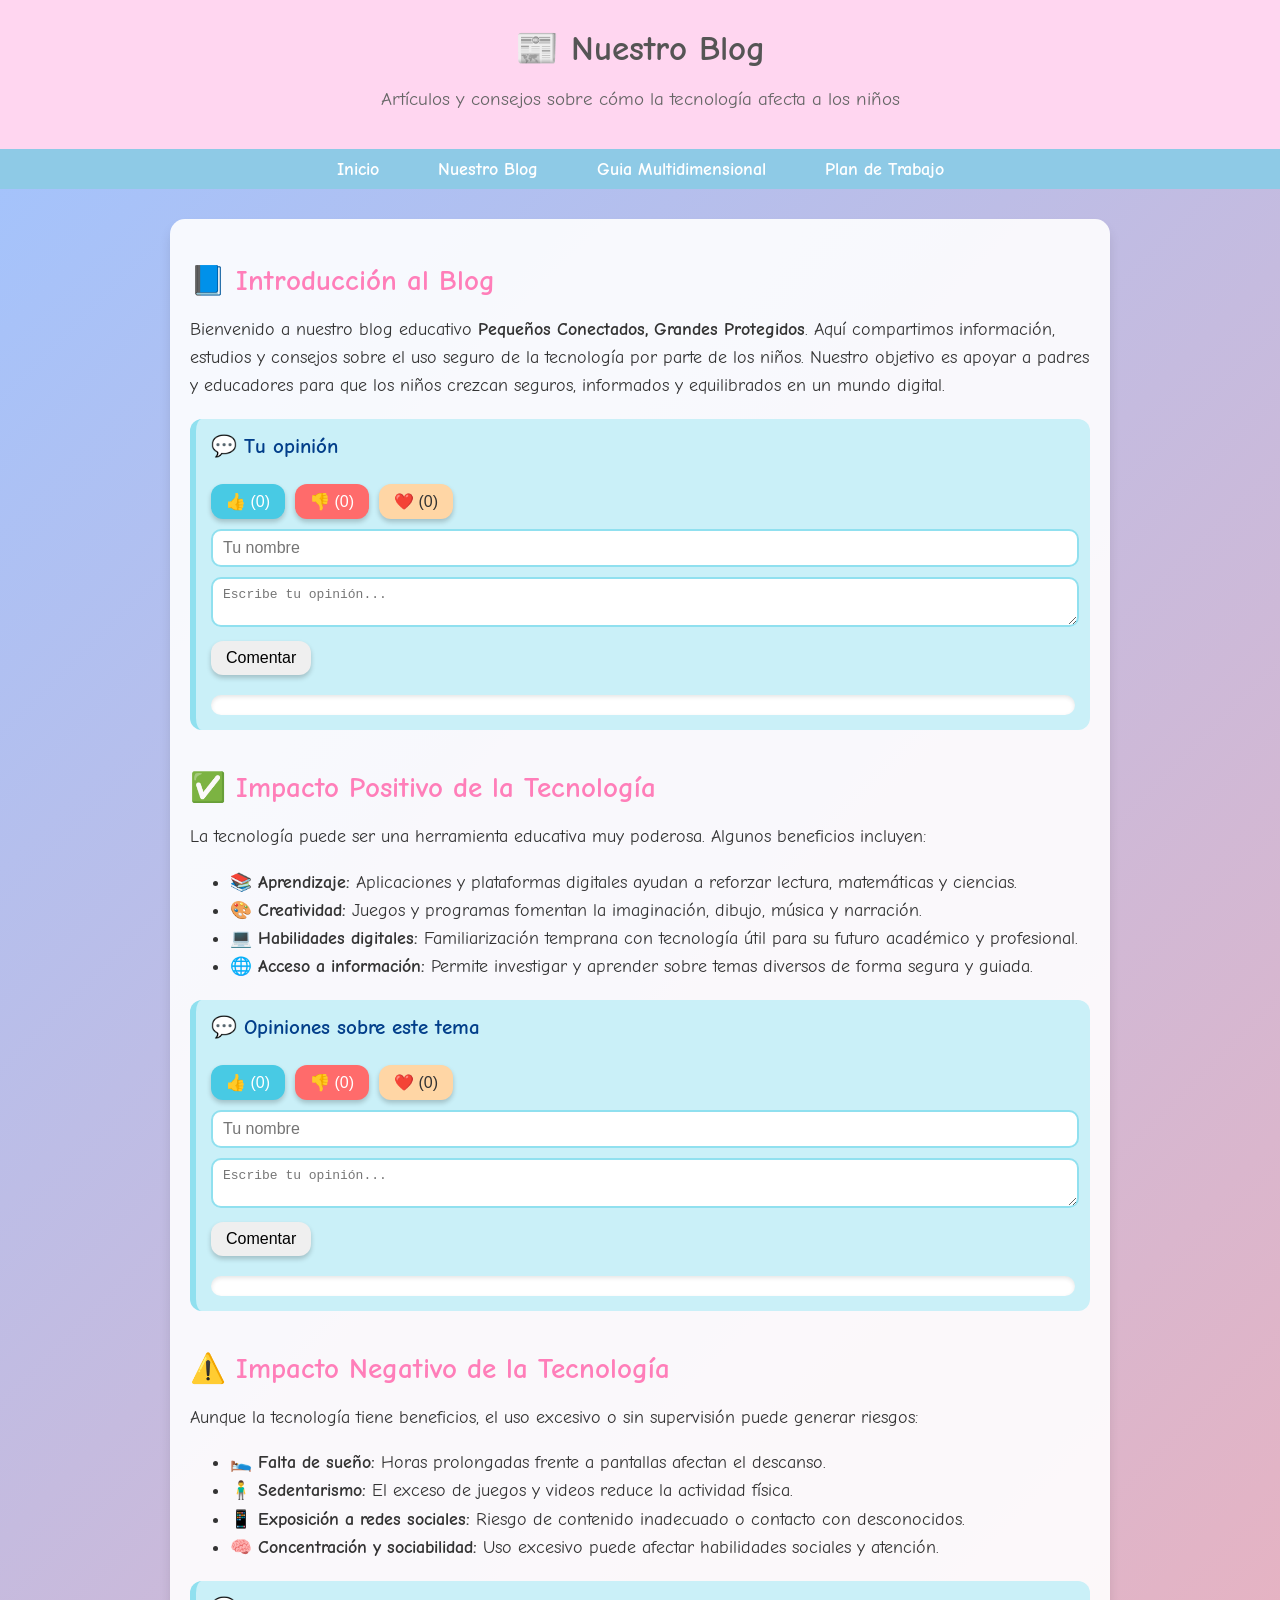
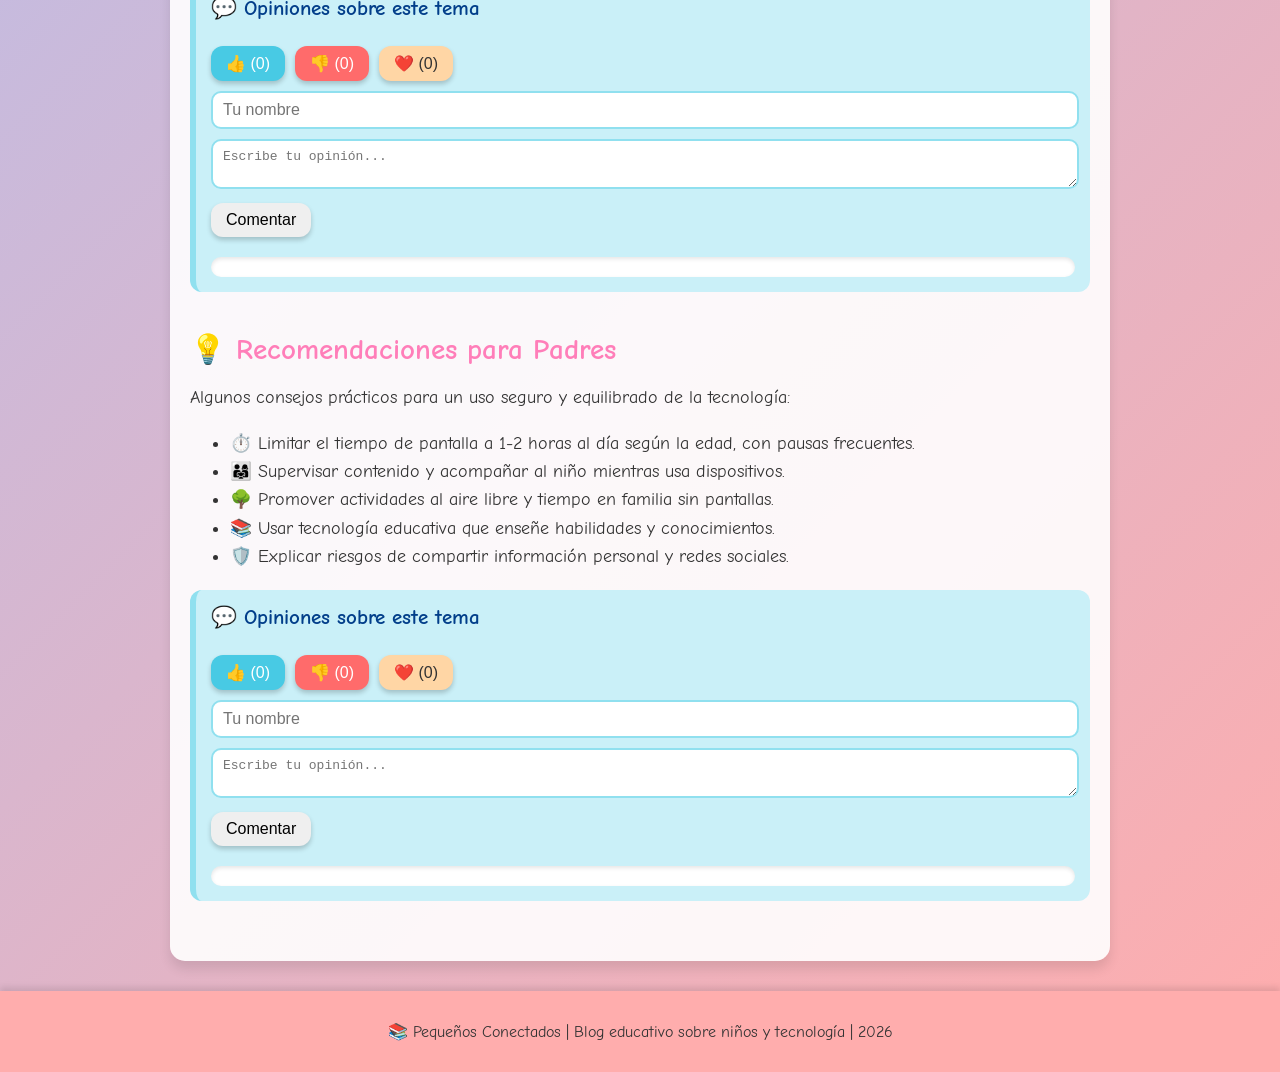
==== nuestro-blog.html @ 607bef55 "Primer commit: proyecto Pequeños Conectados" ====
<!DOCTYPE html>
<html lang="es">
<head>
    <meta charset="UTF-8">
    <meta name="viewport" content="width=device-width, initial-scale=1.0">
    <title>Nuestro Blog - Pequeños Conectados</title>
    <link rel="stylesheet" href="estilos.css">
</head>
<body>

<header>
    <h1>📰 Nuestro Blog</h1>
    <p>Artículos y consejos sobre cómo la tecnología afecta a los niños</p>
</header>

<nav>
    <ul>
        <li><a href="index.html">Inicio</a></li>
        <li><a href="nuestro-blog.html">Nuestro Blog</a></li>
        <li><a href="guia-manual.html">Guia Multidimensional</a></li>
        <li><a href="plan-trabajo.html">Plan de Trabajo</a></li>
    </ul>
</nav>

<main>

    <!-- Introducción -->
    <section id="introduccion">
        <h2>📘 Introducción al Blog</h2>
        <p>
            Bienvenido a nuestro blog educativo <strong>Pequeños Conectados, Grandes Protegidos</strong>. 
            Aquí compartimos información, estudios y consejos sobre el uso seguro de la tecnología por parte de los niños. 
            Nuestro objetivo es apoyar a padres y educadores para que los niños crezcan seguros, informados y equilibrados en un mundo digital.
        </p>

        <div class="interacciones">
            <h3>💬 Tu opinión</h3>
            <button onclick="like('0')">👍 (<span id="likes0">0</span>)</button>
            <button onclick="dislike('0')">👎 (<span id="dislikes0">0</span>)</button>
            <button onclick="meEncanta('0')">❤️ (<span id="encanta0">0</span>)</button>
            <input type="text" id="nombre0" placeholder="Tu nombre">
            <textarea id="comentario0" placeholder="Escribe tu opinión..."></textarea>
            <button onclick="agregarComentario('0')">Comentar</button>
            <div id="listaComentarios0"></div>
        </div>
    </section>

    <!-- Impacto Positivo -->
    <section id="positivo">
        <h2>✅ Impacto Positivo de la Tecnología</h2>
        <p>
            La tecnología puede ser una herramienta educativa muy poderosa. Algunos beneficios incluyen:
        </p>
        <ul>
            <li>📚 <strong>Aprendizaje:</strong> Aplicaciones y plataformas digitales ayudan a reforzar lectura, matemáticas y ciencias.</li>
            <li>🎨 <strong>Creatividad:</strong> Juegos y programas fomentan la imaginación, dibujo, música y narración.</li>
            <li>💻 <strong>Habilidades digitales:</strong> Familiarización temprana con tecnología útil para su futuro académico y profesional.</li>
            <li>🌐 <strong>Acceso a información:</strong> Permite investigar y aprender sobre temas diversos de forma segura y guiada.</li>
        </ul>

        <div class="interacciones">
            <h3>💬 Opiniones sobre este tema</h3>
            <button onclick="like('1')">👍 (<span id="likes1">0</span>)</button>
            <button onclick="dislike('1')">👎 (<span id="dislikes1">0</span>)</button>
            <button onclick="meEncanta('1')">❤️ (<span id="encanta1">0</span>)</button>
            <input type="text" id="nombre1" placeholder="Tu nombre">
            <textarea id="comentario1" placeholder="Escribe tu opinión..."></textarea>
            <button onclick="agregarComentario('1')">Comentar</button>
            <div id="listaComentarios1"></div>
        </div>
    </section>

    <!-- Impacto Negativo -->
    <section id="negativo">
        <h2>⚠️ Impacto Negativo de la Tecnología</h2>
        <p>
            Aunque la tecnología tiene beneficios, el uso excesivo o sin supervisión puede generar riesgos:
        </p>
        <ul>
            <li>🛌 <strong>Falta de sueño:</strong> Horas prolongadas frente a pantallas afectan el descanso.</li>
            <li>🧍‍♂️ <strong>Sedentarismo:</strong> El exceso de juegos y videos reduce la actividad física.</li>
            <li>📱 <strong>Exposición a redes sociales:</strong> Riesgo de contenido inadecuado o contacto con desconocidos.</li>
            <li>🧠 <strong>Concentración y sociabilidad:</strong> Uso excesivo puede afectar habilidades sociales y atención.</li>
        </ul>

        <div class="interacciones">
            <h3>💬 Opiniones sobre este tema</h3>
            <button onclick="like('2')">👍 (<span id="likes2">0</span>)</button>
            <button onclick="dislike('2')">👎 (<span id="dislikes2">0</span>)</button>
            <button onclick="meEncanta('2')">❤️ (<span id="encanta2">0</span>)</button>
            <input type="text" id="nombre2" placeholder="Tu nombre">
            <textarea id="comentario2" placeholder="Escribe tu opinión..."></textarea>
            <button onclick="agregarComentario('2')">Comentar</button>
            <div id="listaComentarios2"></div>
        </div>
    </section>

    <!-- Recomendaciones -->
    <section id="recomendaciones">
        <h2>💡 Recomendaciones para Padres</h2>
        <p>Algunos consejos prácticos para un uso seguro y equilibrado de la tecnología:</p>
        <ul>
            <li>⏱️ Limitar el tiempo de pantalla a 1-2 horas al día según la edad, con pausas frecuentes.</li>
            <li>👨‍👩‍👧 Supervisar contenido y acompañar al niño mientras usa dispositivos.</li>
            <li>🌳 Promover actividades al aire libre y tiempo en familia sin pantallas.</li>
            <li>📚 Usar tecnología educativa que enseñe habilidades y conocimientos.</li>
            <li>🛡️ Explicar riesgos de compartir información personal y redes sociales.</li>
        </ul>

        <div class="interacciones">
            <h3>💬 Opiniones sobre este tema</h3>
            <button onclick="like('3')">👍 (<span id="likes3">0</span>)</button>
            <button onclick="dislike('3')">👎 (<span id="dislikes3">0</span>)</button>
            <button onclick="meEncanta('3')">❤️ (<span id="encanta3">0</span>)</button>
            <input type="text" id="nombre3" placeholder="Tu nombre">
            <textarea id="comentario3" placeholder="Escribe tu opinión..."></textarea>
            <button onclick="agregarComentario('3')">Comentar</button>
            <div id="listaComentarios3"></div>
        </div>
    </section>

</main>

<footer>
    <p>📚 Pequeños Conectados | Blog educativo sobre niños y tecnología | 2026</p>
</footer>

<script src="script.js"></script>
</body>
</html>
---- estilos.css ----
/* ----------------------------- */
/* TIPOGRAFÍA Y FONDO GENERAL */
/* ----------------------------- */
@import url('https://fonts.googleapis.com/css2?family=Comic+Neue:wght@400;700&display=swap');

body {
    font-family: 'Comic Neue', cursive;
    margin: 0;
    padding: 0;
    background: linear-gradient(135deg, #a0c4ff, #ffadad); /* azul y rosa pastel */
    color: #333;
}

/* ----------------------------- */
/* HEADER */
/* ----------------------------- */
header {
    background-color: #ffd6f0; /* rosa pastel */
    padding: 20px;
    text-align: center;
    box-shadow: 0 4px 6px rgba(0,0,0,0.1);
}

header h1 {
    font-size: 2.2em;
    margin: 0.2em 0;
    color: #555;
}

header p {
    font-size: 1.2em;
    color: #666;
}

/* ----------------------------- */
/* NAVEGACIÓN */
/* ----------------------------- */
nav {
    background-color: #8ecae6; /* azul claro */
    padding: 10px 0;
    text-align: center;
}

nav ul {
    list-style: none;
    margin: 0;
    padding: 0;
}

nav ul li {
    display: inline-block;
    margin: 0 15px;
}

nav ul li a {
    text-decoration: none;
    color: white;
    font-weight: bold;
    font-size: 1.1em;
    padding: 5px 12px;
    border-radius: 8px;
    transition: all 0.3s ease;
}

nav ul li a:hover {
    background-color: #ff7eb9; /* rosa vibrante al pasar */
    transform: scale(1.1);
}

/* ----------------------------- */
/* MAIN / SECCIONES */
/* ----------------------------- */
main {
    max-width: 900px;
    margin: 30px auto;
    padding: 20px;
    background-color: rgba(255,255,255,0.9);
    border-radius: 15px;
    box-shadow: 0 8px 12px rgba(0,0,0,0.1);
}

section {
    margin-bottom: 40px;
}

section h2 {
    font-size: 1.8em;
    margin-bottom: 15px;
    color: #ff7eb9; /* rosa */
}

section p, section ul, section ol {
    font-size: 1.1em;
    line-height: 1.6em;
}

/* ----------------------------- */
/* CARRUSEL DE IMÁGENES */
/* ----------------------------- */
.carrusel-imagenes {
    width: 100%;           /* Ocupa todo el ancho del contenedor principal */
    overflow: hidden;      /* Oculta las imágenes que sobresalen */
    border-radius: 15px;
    margin-bottom: 30px;
    box-shadow: 0 4px 8px rgba(0,0,0,0.1);
}

.carrusel-track {
    display: flex;         /* Permite que las imágenes estén en línea */
    transition: transform 0.5s ease-in-out;
}

.carrusel-track img {
    width: 100%;           /* Cada imagen ocupa todo el ancho del contenedor */
    max-height: 400px;     /* Altura máxima uniforme */
    object-fit: cover;     /* Ajusta la imagen recortando si es necesario, mantiene proporción */
    flex-shrink: 0;        /* Evita que las imágenes se reduzcan */
    border-radius: 15px;
    margin-right: 10px;    /* Espacio entre imágenes */
}

/* Para pantallas pequeñas */
@media (max-width: 768px) {
    .carrusel-track img {
        max-height: 250px;
        margin-right: 5px;
    }
}

/* ----------------------------- */
/* BLOQUE DE INTERACCIONES */
/* ----------------------------- */
.interacciones {
    margin-top: 20px;
    padding: 15px;
    background-color: #caf0f8; /* azul claro pastel */
    border-left: 6px solid #90e0ef;
    border-radius: 12px;
}

.interacciones h3 {
    margin-top: 0;
    font-size: 1.3em;
    color: #023e8a; /* azul oscuro */
}

/* BOTONES */
.interacciones button {
    cursor: pointer;
    margin: 5px 5px 5px 0;
    padding: 8px 15px;
    font-size: 1em;
    border: none;
    border-radius: 12px;
    transition: all 0.2s ease;
    box-shadow: 0 3px 5px rgba(0,0,0,0.2);
}

/* Diferentes colores */
.interacciones button:nth-of-type(1) { background-color: #48cae4; color: white; } /* Me gusta azul */
.interacciones button:nth-of-type(2) { background-color: #ff6b6b; color: white; } /* No me gusta rosa */
.interacciones button:nth-of-type(3) { background-color: #ffd6a5; color: #333; } /* Me encanta amarillo pastel */

/* Hover y click */
.interacciones button:hover {
    transform: translateY(-3px) scale(1.05);
    box-shadow: 0 6px 10px rgba(0,0,0,0.25);
}

.interacciones button:active {
    transform: translateY(1px) scale(0.98);
    box-shadow: 0 3px 6px rgba(0,0,0,0.2);
}

/* INPUTS Y TEXTAREA */
.interacciones input, .interacciones textarea {
    width: calc(100% - 20px);
    padding: 8px 10px;
    margin: 5px 0;
    border: 2px solid #90e0ef;
    border-radius: 10px;
    font-size: 1em;
    transition: all 0.2s ease;
}

.interacciones input:focus, .interacciones textarea:focus {
    border-color: #48cae4;
    outline: none;
    box-shadow: 0 0 8px rgba(72,202,228,0.5);
}

/* LISTA DE COMENTARIOS */
#listaComentarios0, #listaComentarios1, #listaComentarios2,
#listaComentarios3, #listaComentarios4, #listaComentarios5 {
    margin-top: 15px;
    padding: 10px;
    background-color: #fff;
    border-radius: 10px;
    max-height: 200px;
    overflow-y: auto;
    box-shadow: inset 0 2px 4px rgba(0,0,0,0.1);
}

#listaComentarios0 p, #listaComentarios1 p, #listaComentarios2 p,
#listaComentarios3 p, #listaComentarios4 p, #listaComentarios5 p {
    background-color: #bde0fe;
    padding: 6px 10px;
    border-radius: 8px;
    margin: 5px 0;
}

/* ----------------------------- */
/* FOOTER */
/* ----------------------------- */
footer {
    text-align: center;
    padding: 15px;
    background-color: #ffadad; /* rosa pastel */
    font-size: 1em;
    color: #333;
    box-shadow: 0 -4px 6px rgba(0,0,0,0.1);
}
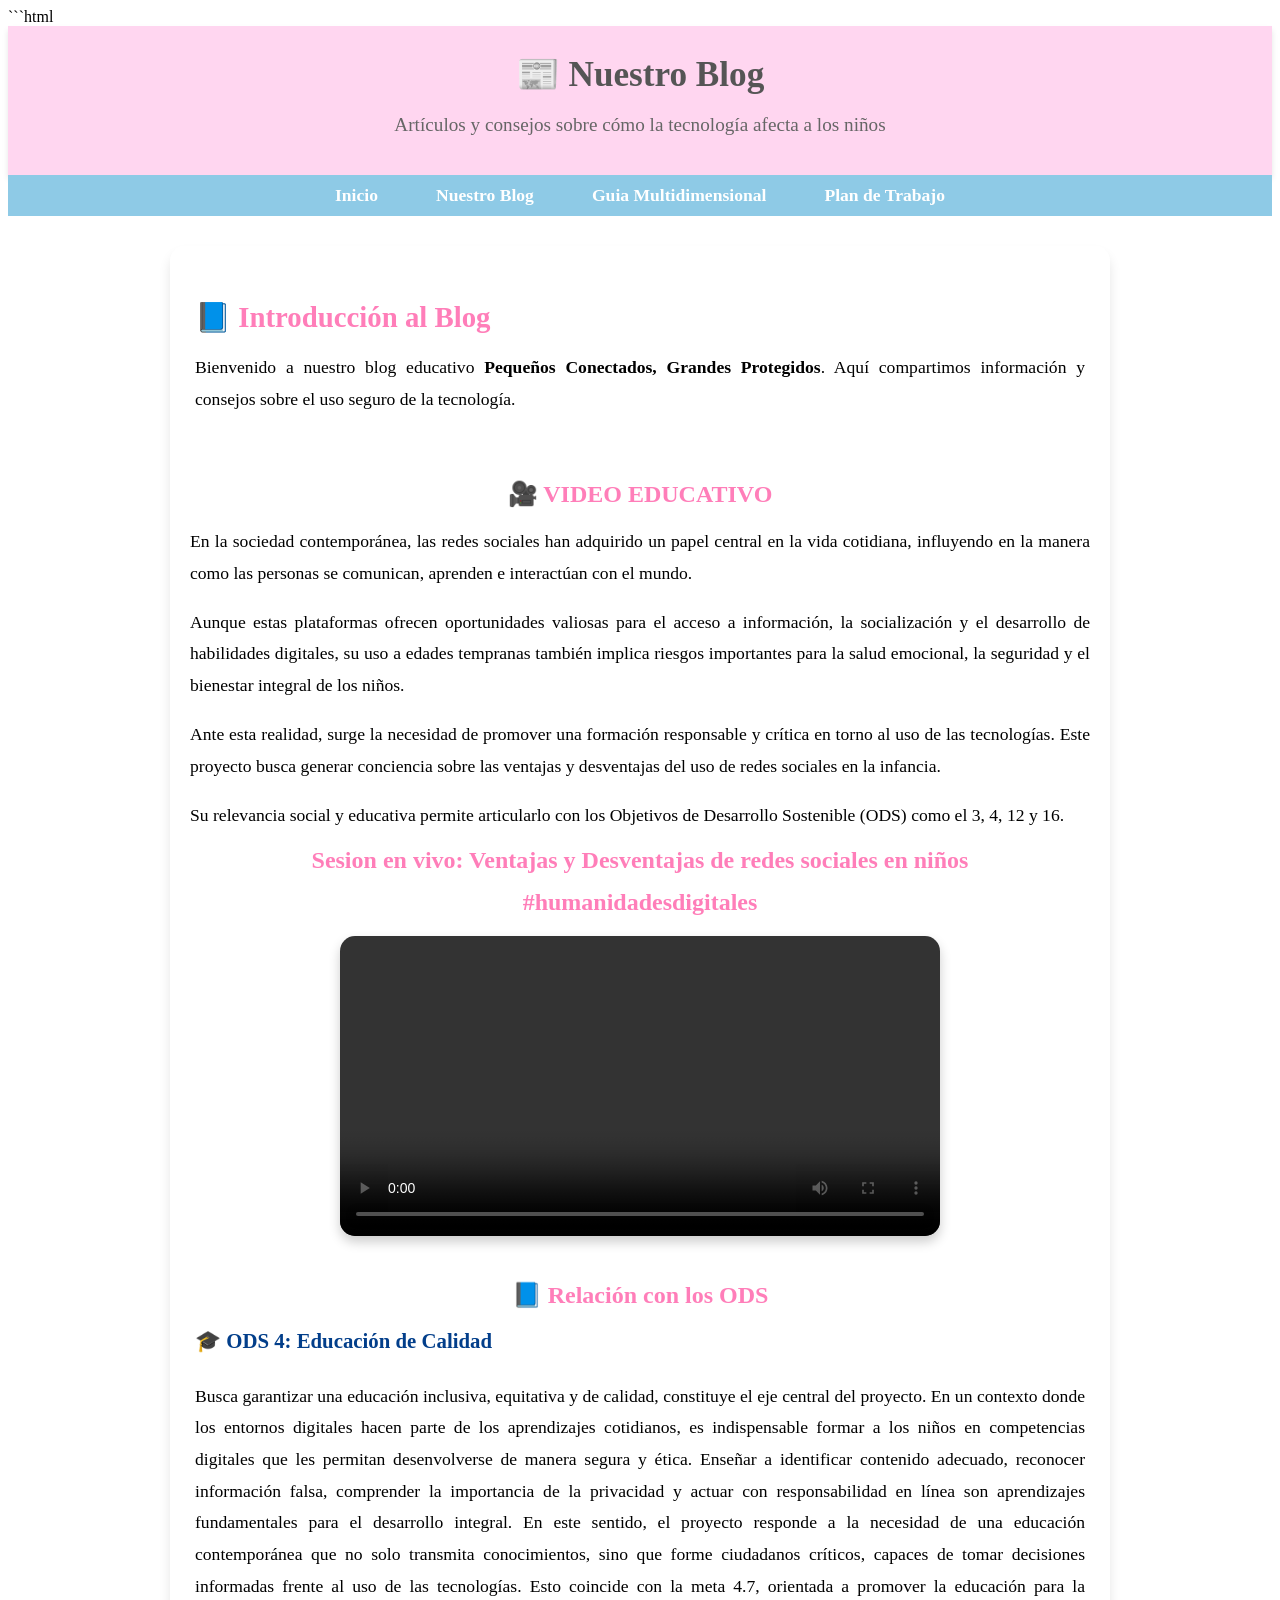
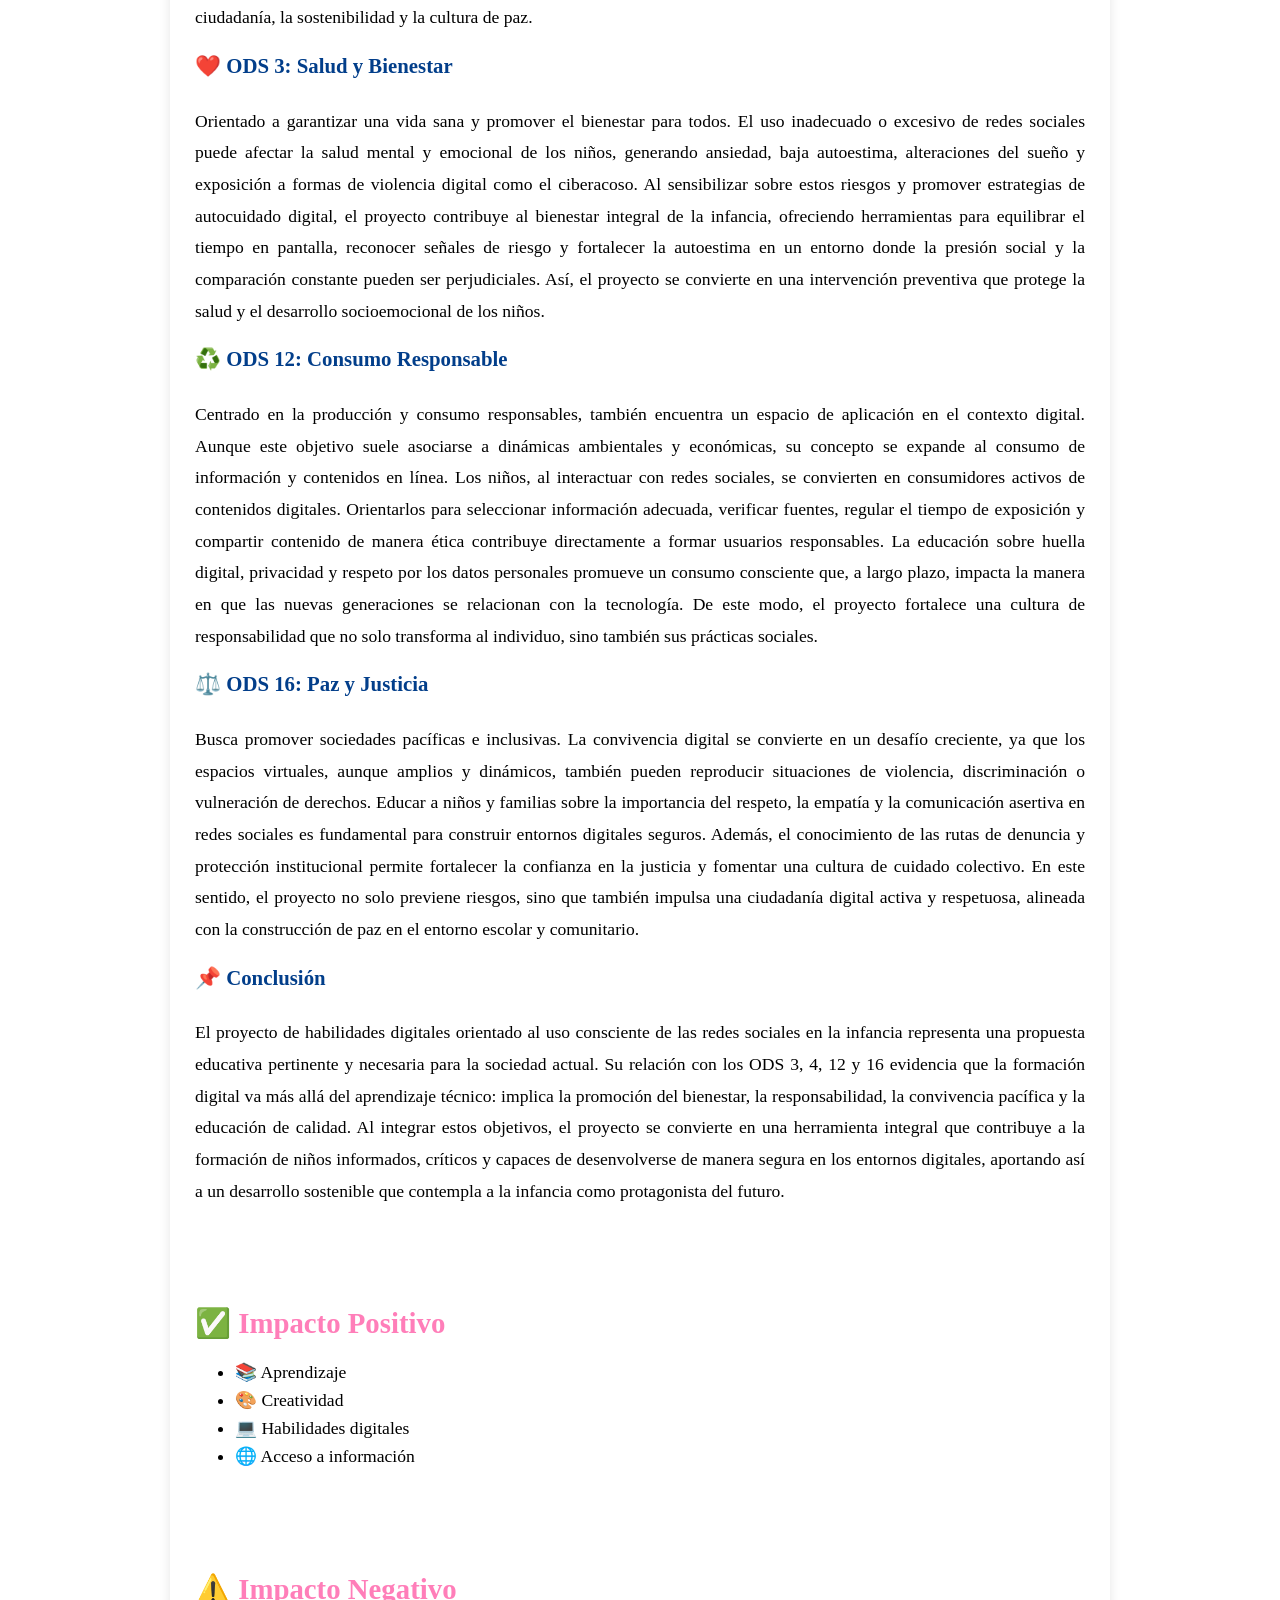
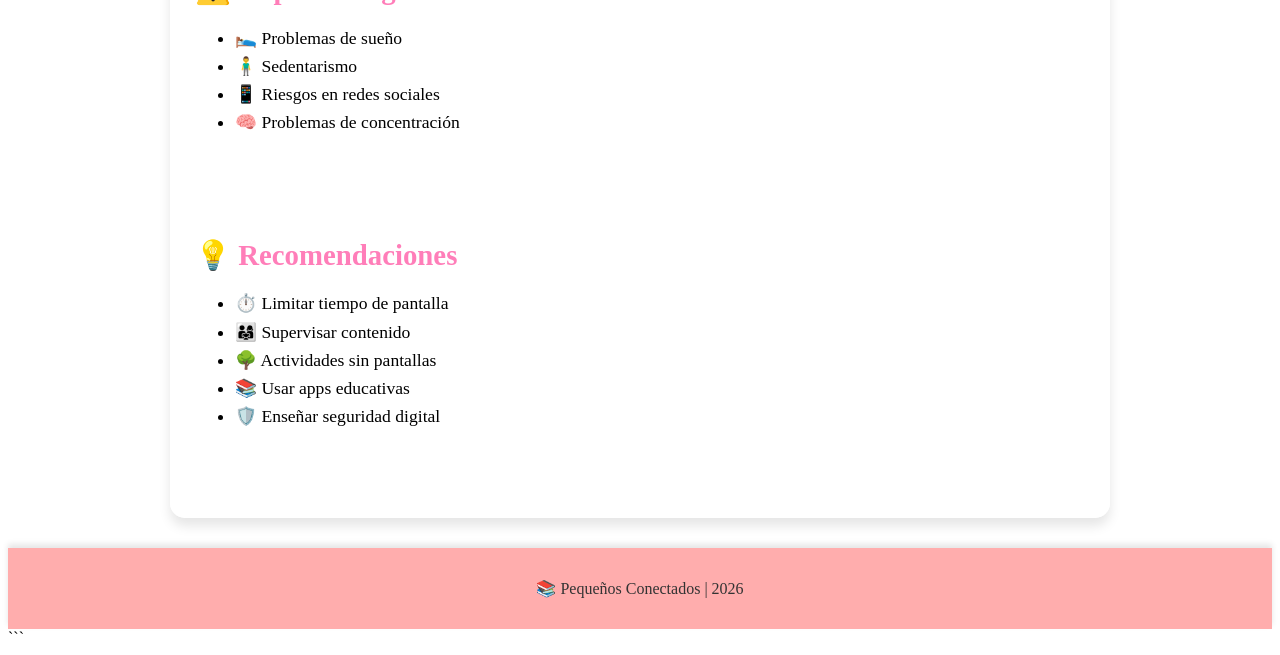
==== commit 09c00d86: "Actualicé contenido y estilos del blog" ====
--- a/nuestro-blog.html
+++ b/nuestro-blog.html
@@ -1,3 +1,4 @@
+```html
 <!DOCTYPE html>
 <html lang="es">
 <head>
@@ -23,108 +24,120 @@
 </nav>
 
 <main>
-
-    <!-- Introducción -->
+     <!-- INTRODUCCIÓN -->
     <section id="introduccion">
         <h2>📘 Introducción al Blog</h2>
         <p>
             Bienvenido a nuestro blog educativo <strong>Pequeños Conectados, Grandes Protegidos</strong>. 
-            Aquí compartimos información, estudios y consejos sobre el uso seguro de la tecnología por parte de los niños. 
-            Nuestro objetivo es apoyar a padres y educadores para que los niños crezcan seguros, informados y equilibrados en un mundo digital.
+            Aquí compartimos información y consejos sobre el uso seguro de la tecnología.
+        </p>
+    </section>
+
+    <!-- VIDEO -->
+    <h3>🎥 VIDEO EDUCATIVO</h3>
+
+    <p>
+        En la sociedad contemporánea, las redes sociales han adquirido un papel central en la vida cotidiana, 
+        influyendo en la manera como las personas se comunican, aprenden e interactúan con el mundo.
+    </p>
+
+    <p>
+        Aunque estas plataformas ofrecen oportunidades valiosas para el acceso a información, la socialización 
+        y el desarrollo de habilidades digitales, su uso a edades tempranas también implica riesgos importantes 
+        para la salud emocional, la seguridad y el bienestar integral de los niños.
+    </p>
+
+    <p>
+        Ante esta realidad, surge la necesidad de promover una formación responsable y crítica en torno al uso 
+        de las tecnologías. Este proyecto busca generar conciencia sobre las ventajas y desventajas del uso de 
+        redes sociales en la infancia.
+    </p>
+
+    <p>
+        Su relevancia social y educativa permite articularlo con los Objetivos de Desarrollo Sostenible (ODS) 
+        como el 3, 4, 12 y 16.
+    </p>
+
+    <h3>Sesion en vivo: Ventajas y Desventajas de redes sociales en niños</h3>
+    <h3>#humanidadesdigitales</h3>
+
+    <video width="600" controls>
+        <source src="imagenes/pequeños.mp4" type="video/mp4">
+        Tu navegador no soporta video.
+    </video>
+
+    <!-- ODS -->
+    <section>
+        <h3>📘 Relación con los ODS</h3>
+
+        <h4>🎓 ODS 4: Educación de Calidad</h4>
+        <p>
+        Busca garantizar una educación inclusiva, equitativa y de calidad, constituye el eje central del proyecto. En un contexto donde los entornos digitales hacen parte de los aprendizajes cotidianos, es indispensable formar a los niños en competencias digitales que les permitan desenvolverse de manera segura y ética. Enseñar a identificar contenido adecuado, reconocer información falsa, comprender la importancia de la privacidad y actuar con responsabilidad en línea son aprendizajes fundamentales para el desarrollo integral. En este sentido, el proyecto responde a la necesidad de una educación contemporánea que no solo transmita conocimientos, sino que forme ciudadanos críticos, capaces de tomar decisiones informadas frente al uso de las tecnologías. Esto coincide con la meta 4.7, orientada a promover la educación para la ciudadanía, la sostenibilidad y la cultura de paz.
         </p>
 
-        <div class="interacciones">
-            <h3>💬 Tu opinión</h3>
-            <button onclick="like('0')">👍 (<span id="likes0">0</span>)</button>
-            <button onclick="dislike('0')">👎 (<span id="dislikes0">0</span>)</button>
-            <button onclick="meEncanta('0')">❤️ (<span id="encanta0">0</span>)</button>
-            <input type="text" id="nombre0" placeholder="Tu nombre">
-            <textarea id="comentario0" placeholder="Escribe tu opinión..."></textarea>
-            <button onclick="agregarComentario('0')">Comentar</button>
-            <div id="listaComentarios0"></div>
-        </div>
+        <h4>❤️ ODS 3: Salud y Bienestar</h4>
+        <p>Orientado a garantizar una vida sana y promover el bienestar para todos. El uso inadecuado o excesivo de redes sociales puede afectar la salud mental y emocional de los niños, generando ansiedad, baja autoestima, alteraciones del sueño y exposición a formas de violencia digital como el ciberacoso. Al sensibilizar sobre estos riesgos y promover estrategias de autocuidado digital, el proyecto contribuye al bienestar integral de la infancia, ofreciendo herramientas para equilibrar el tiempo en pantalla, reconocer señales de riesgo y fortalecer la autoestima en un entorno donde la presión social y la comparación constante pueden ser perjudiciales. Así, el proyecto se convierte en una intervención preventiva que protege la salud y el desarrollo socioemocional de los niños.
+        </p>
+
+        <h4>♻️ ODS 12: Consumo Responsable</h4>
+        <p>
+             Centrado en la producción y consumo responsables, también encuentra un espacio de aplicación en el contexto digital. Aunque este objetivo suele asociarse a dinámicas ambientales y económicas, su concepto se expande al consumo de información y contenidos en línea. Los niños, al interactuar con redes sociales, se convierten en consumidores activos de contenidos digitales. Orientarlos para seleccionar información adecuada, verificar fuentes, regular el tiempo de exposición y compartir contenido de manera ética contribuye directamente a formar usuarios responsables. La educación sobre huella digital, privacidad y respeto por los datos personales promueve un consumo consciente que, a largo plazo, impacta la manera en que las nuevas generaciones se relacionan con la tecnología. De este modo, el proyecto fortalece una cultura de responsabilidad que no solo transforma al individuo, sino también sus prácticas sociales.
+        </p>
+
+        <h4>⚖️ ODS 16: Paz y Justicia</h4>
+        <p>
+            Busca promover sociedades pacíficas e inclusivas. La convivencia digital se convierte en un desafío creciente, ya que los espacios virtuales, aunque amplios y dinámicos, también pueden reproducir situaciones de violencia, discriminación o vulneración de derechos. Educar a niños y familias sobre la importancia del respeto, la empatía y la comunicación asertiva en redes sociales es fundamental para construir entornos digitales seguros. Además, el conocimiento de las rutas de denuncia y protección institucional permite fortalecer la confianza en la justicia y fomentar una cultura de cuidado colectivo. En este sentido, el proyecto no solo previene riesgos, sino que también impulsa una ciudadanía digital activa y respetuosa, alineada con la construcción de paz en el entorno escolar y comunitario.</p>
+
+        <h4>📌 Conclusión</h4>
+        <p>
+           El proyecto de habilidades digitales orientado al uso consciente de las redes sociales en la infancia representa una propuesta educativa pertinente y necesaria para la sociedad actual. Su relación con los ODS 3, 4, 12 y 16 evidencia que la formación digital va más allá del aprendizaje técnico: implica la promoción del bienestar, la responsabilidad, la convivencia pacífica y la educación de calidad. Al integrar estos objetivos, el proyecto se convierte en una herramienta integral que contribuye a la formación de niños informados, críticos y capaces de desenvolverse de manera segura en los entornos digitales, aportando así a un desarrollo sostenible que contempla a la infancia como protagonista del futuro.
+        </p>
     </section>
 
-    <!-- Impacto Positivo -->
+   
+
+    <!-- IMPACTO POSITIVO -->
     <section id="positivo">
-        <h2>✅ Impacto Positivo de la Tecnología</h2>
-        <p>
-            La tecnología puede ser una herramienta educativa muy poderosa. Algunos beneficios incluyen:
-        </p>
+        <h2>✅ Impacto Positivo</h2>
         <ul>
-            <li>📚 <strong>Aprendizaje:</strong> Aplicaciones y plataformas digitales ayudan a reforzar lectura, matemáticas y ciencias.</li>
-            <li>🎨 <strong>Creatividad:</strong> Juegos y programas fomentan la imaginación, dibujo, música y narración.</li>
-            <li>💻 <strong>Habilidades digitales:</strong> Familiarización temprana con tecnología útil para su futuro académico y profesional.</li>
-            <li>🌐 <strong>Acceso a información:</strong> Permite investigar y aprender sobre temas diversos de forma segura y guiada.</li>
+            <li>📚 Aprendizaje</li>
+            <li>🎨 Creatividad</li>
+            <li>💻 Habilidades digitales</li>
+            <li>🌐 Acceso a información</li>
         </ul>
-
-        <div class="interacciones">
-            <h3>💬 Opiniones sobre este tema</h3>
-            <button onclick="like('1')">👍 (<span id="likes1">0</span>)</button>
-            <button onclick="dislike('1')">👎 (<span id="dislikes1">0</span>)</button>
-            <button onclick="meEncanta('1')">❤️ (<span id="encanta1">0</span>)</button>
-            <input type="text" id="nombre1" placeholder="Tu nombre">
-            <textarea id="comentario1" placeholder="Escribe tu opinión..."></textarea>
-            <button onclick="agregarComentario('1')">Comentar</button>
-            <div id="listaComentarios1"></div>
-        </div>
     </section>
 
-    <!-- Impacto Negativo -->
+    <!-- IMPACTO NEGATIVO -->
     <section id="negativo">
-        <h2>⚠️ Impacto Negativo de la Tecnología</h2>
-        <p>
-            Aunque la tecnología tiene beneficios, el uso excesivo o sin supervisión puede generar riesgos:
-        </p>
+        <h2>⚠️ Impacto Negativo</h2>
         <ul>
-            <li>🛌 <strong>Falta de sueño:</strong> Horas prolongadas frente a pantallas afectan el descanso.</li>
-            <li>🧍‍♂️ <strong>Sedentarismo:</strong> El exceso de juegos y videos reduce la actividad física.</li>
-            <li>📱 <strong>Exposición a redes sociales:</strong> Riesgo de contenido inadecuado o contacto con desconocidos.</li>
-            <li>🧠 <strong>Concentración y sociabilidad:</strong> Uso excesivo puede afectar habilidades sociales y atención.</li>
+            <li>🛌 Problemas de sueño</li>
+            <li>🧍‍♂️ Sedentarismo</li>
+            <li>📱 Riesgos en redes sociales</li>
+            <li>🧠 Problemas de concentración</li>
         </ul>
-
-        <div class="interacciones">
-            <h3>💬 Opiniones sobre este tema</h3>
-            <button onclick="like('2')">👍 (<span id="likes2">0</span>)</button>
-            <button onclick="dislike('2')">👎 (<span id="dislikes2">0</span>)</button>
-            <button onclick="meEncanta('2')">❤️ (<span id="encanta2">0</span>)</button>
-            <input type="text" id="nombre2" placeholder="Tu nombre">
-            <textarea id="comentario2" placeholder="Escribe tu opinión..."></textarea>
-            <button onclick="agregarComentario('2')">Comentar</button>
-            <div id="listaComentarios2"></div>
-        </div>
     </section>
 
-    <!-- Recomendaciones -->
+    <!-- RECOMENDACIONES -->
     <section id="recomendaciones">
-        <h2>💡 Recomendaciones para Padres</h2>
-        <p>Algunos consejos prácticos para un uso seguro y equilibrado de la tecnología:</p>
+        <h2>💡 Recomendaciones</h2>
         <ul>
-            <li>⏱️ Limitar el tiempo de pantalla a 1-2 horas al día según la edad, con pausas frecuentes.</li>
-            <li>👨‍👩‍👧 Supervisar contenido y acompañar al niño mientras usa dispositivos.</li>
-            <li>🌳 Promover actividades al aire libre y tiempo en familia sin pantallas.</li>
-            <li>📚 Usar tecnología educativa que enseñe habilidades y conocimientos.</li>
-            <li>🛡️ Explicar riesgos de compartir información personal y redes sociales.</li>
+            <li>⏱️ Limitar tiempo de pantalla</li>
+            <li>👨‍👩‍👧 Supervisar contenido</li>
+            <li>🌳 Actividades sin pantallas</li>
+            <li>📚 Usar apps educativas</li>
+            <li>🛡️ Enseñar seguridad digital</li>
         </ul>
-
-        <div class="interacciones">
-            <h3>💬 Opiniones sobre este tema</h3>
-            <button onclick="like('3')">👍 (<span id="likes3">0</span>)</button>
-            <button onclick="dislike('3')">👎 (<span id="dislikes3">0</span>)</button>
-            <button onclick="meEncanta('3')">❤️ (<span id="encanta3">0</span>)</button>
-            <input type="text" id="nombre3" placeholder="Tu nombre">
-            <textarea id="comentario3" placeholder="Escribe tu opinión..."></textarea>
-            <button onclick="agregarComentario('3')">Comentar</button>
-            <div id="listaComentarios3"></div>
-        </div>
     </section>
 
 </main>
 
 <footer>
-    <p>📚 Pequeños Conectados | Blog educativo sobre niños y tecnología | 2026</p>
+    <p>📚 Pequeños Conectados | 2026</p>
 </footer>
 
 <script src="script.js"></script>
+
 </body>
-</html>+</html>
+```
--- a/estilos.css
+++ b/estilos.css
@@ -1,3 +1,4 @@
+```css
 /* ----------------------------- */
 /* TIPOGRAFÍA Y FONDO GENERAL */
 /* ----------------------------- */
@@ -7,7 +8,7 @@
     font-family: 'Comic Neue', cursive;
     margin: 0;
     padding: 0;
-    background: linear-gradient(135deg, #a0c4ff, #ffadad); /* azul y rosa pastel */
+    background: linear-gradient(135deg, #a0c4ff, #ffadad);
     color: #333;
 }
 
@@ -15,7 +16,7 @@
 /* HEADER */
 /* ----------------------------- */
 header {
-    background-color: #ffd6f0; /* rosa pastel */
+    background-color: #ffd6f0;
     padding: 20px;
     text-align: center;
     box-shadow: 0 4px 6px rgba(0,0,0,0.1);
@@ -36,7 +37,7 @@
 /* NAVEGACIÓN */
 /* ----------------------------- */
 nav {
-    background-color: #8ecae6; /* azul claro */
+    background-color: #8ecae6;
     padding: 10px 0;
     text-align: center;
 }
@@ -63,7 +64,7 @@
 }
 
 nav ul li a:hover {
-    background-color: #ff7eb9; /* rosa vibrante al pasar */
+    background-color: #ff7eb9;
     transform: scale(1.1);
 }
 
@@ -81,45 +82,84 @@
 
 section {
     margin-bottom: 40px;
-}
-
+    padding: 10px 5px;
+}
+
+/* ----------------------------- */
+/* TÍTULOS */
+/* ----------------------------- */
 section h2 {
     font-size: 1.8em;
     margin-bottom: 15px;
-    color: #ff7eb9; /* rosa */
-}
-
-section p, section ul, section ol {
+    color: #ff7eb9;
+}
+
+/* 🔥 h3 corregido (sin duplicados) */
+h3 {
+    font-size: 1.5em;
+    margin: 15px 0;
+    color: #ff7eb9;
+    text-align: center;
+}
+
+/* Subtítulos ODS */
+section h4 {
+    font-size: 1.3em;
+    margin-top: 20px;
+    color: #023e8a;
+}
+
+/* ----------------------------- */
+/* PÁRRAFOS */
+/* ----------------------------- */
+main p {
+    font-size: 1.1em;
+    line-height: 1.8em;
+    text-align: justify;
+    margin-bottom: 15px;
+}
+
+section ul, section ol {
     font-size: 1.1em;
     line-height: 1.6em;
 }
 
 /* ----------------------------- */
+/* VIDEO */
+/* ----------------------------- */
+video {
+    display: block;
+    margin: 20px auto;
+    border-radius: 15px;
+    box-shadow: 0 6px 12px rgba(0,0,0,0.2);
+    max-width: 100%;
+}
+
+/* ----------------------------- */
 /* CARRUSEL DE IMÁGENES */
 /* ----------------------------- */
 .carrusel-imagenes {
-    width: 100%;           /* Ocupa todo el ancho del contenedor principal */
-    overflow: hidden;      /* Oculta las imágenes que sobresalen */
+    width: 100%;
+    overflow: hidden;
     border-radius: 15px;
     margin-bottom: 30px;
     box-shadow: 0 4px 8px rgba(0,0,0,0.1);
 }
 
 .carrusel-track {
-    display: flex;         /* Permite que las imágenes estén en línea */
+    display: flex;
     transition: transform 0.5s ease-in-out;
 }
 
 .carrusel-track img {
-    width: 100%;           /* Cada imagen ocupa todo el ancho del contenedor */
-    max-height: 400px;     /* Altura máxima uniforme */
-    object-fit: cover;     /* Ajusta la imagen recortando si es necesario, mantiene proporción */
-    flex-shrink: 0;        /* Evita que las imágenes se reduzcan */
-    border-radius: 15px;
-    margin-right: 10px;    /* Espacio entre imágenes */
-}
-
-/* Para pantallas pequeñas */
+    width: 100%;
+    max-height: 400px;
+    object-fit: cover;
+    flex-shrink: 0;
+    border-radius: 15px;
+    margin-right: 10px;
+}
+
 @media (max-width: 768px) {
     .carrusel-track img {
         max-height: 250px;
@@ -133,7 +173,7 @@
 .interacciones {
     margin-top: 20px;
     padding: 15px;
-    background-color: #caf0f8; /* azul claro pastel */
+    background-color: #caf0f8;
     border-left: 6px solid #90e0ef;
     border-radius: 12px;
 }
@@ -141,10 +181,9 @@
 .interacciones h3 {
     margin-top: 0;
     font-size: 1.3em;
-    color: #023e8a; /* azul oscuro */
-}
-
-/* BOTONES */
+    color: #023e8a;
+}
+
 .interacciones button {
     cursor: pointer;
     margin: 5px 5px 5px 0;
@@ -156,12 +195,10 @@
     box-shadow: 0 3px 5px rgba(0,0,0,0.2);
 }
 
-/* Diferentes colores */
-.interacciones button:nth-of-type(1) { background-color: #48cae4; color: white; } /* Me gusta azul */
-.interacciones button:nth-of-type(2) { background-color: #ff6b6b; color: white; } /* No me gusta rosa */
-.interacciones button:nth-of-type(3) { background-color: #ffd6a5; color: #333; } /* Me encanta amarillo pastel */
-
-/* Hover y click */
+.interacciones button:nth-of-type(1) { background-color: #48cae4; color: white; }
+.interacciones button:nth-of-type(2) { background-color: #ff6b6b; color: white; }
+.interacciones button:nth-of-type(3) { background-color: #ffd6a5; color: #333; }
+
 .interacciones button:hover {
     transform: translateY(-3px) scale(1.05);
     box-shadow: 0 6px 10px rgba(0,0,0,0.25);
@@ -169,10 +206,8 @@
 
 .interacciones button:active {
     transform: translateY(1px) scale(0.98);
-    box-shadow: 0 3px 6px rgba(0,0,0,0.2);
-}
-
-/* INPUTS Y TEXTAREA */
+}
+
 .interacciones input, .interacciones textarea {
     width: calc(100% - 20px);
     padding: 8px 10px;
@@ -180,7 +215,6 @@
     border: 2px solid #90e0ef;
     border-radius: 10px;
     font-size: 1em;
-    transition: all 0.2s ease;
 }
 
 .interacciones input:focus, .interacciones textarea:focus {
@@ -215,8 +249,9 @@
 footer {
     text-align: center;
     padding: 15px;
-    background-color: #ffadad; /* rosa pastel */
+    background-color: #ffadad;
     font-size: 1em;
     color: #333;
     box-shadow: 0 -4px 6px rgba(0,0,0,0.1);
-}+}
+```
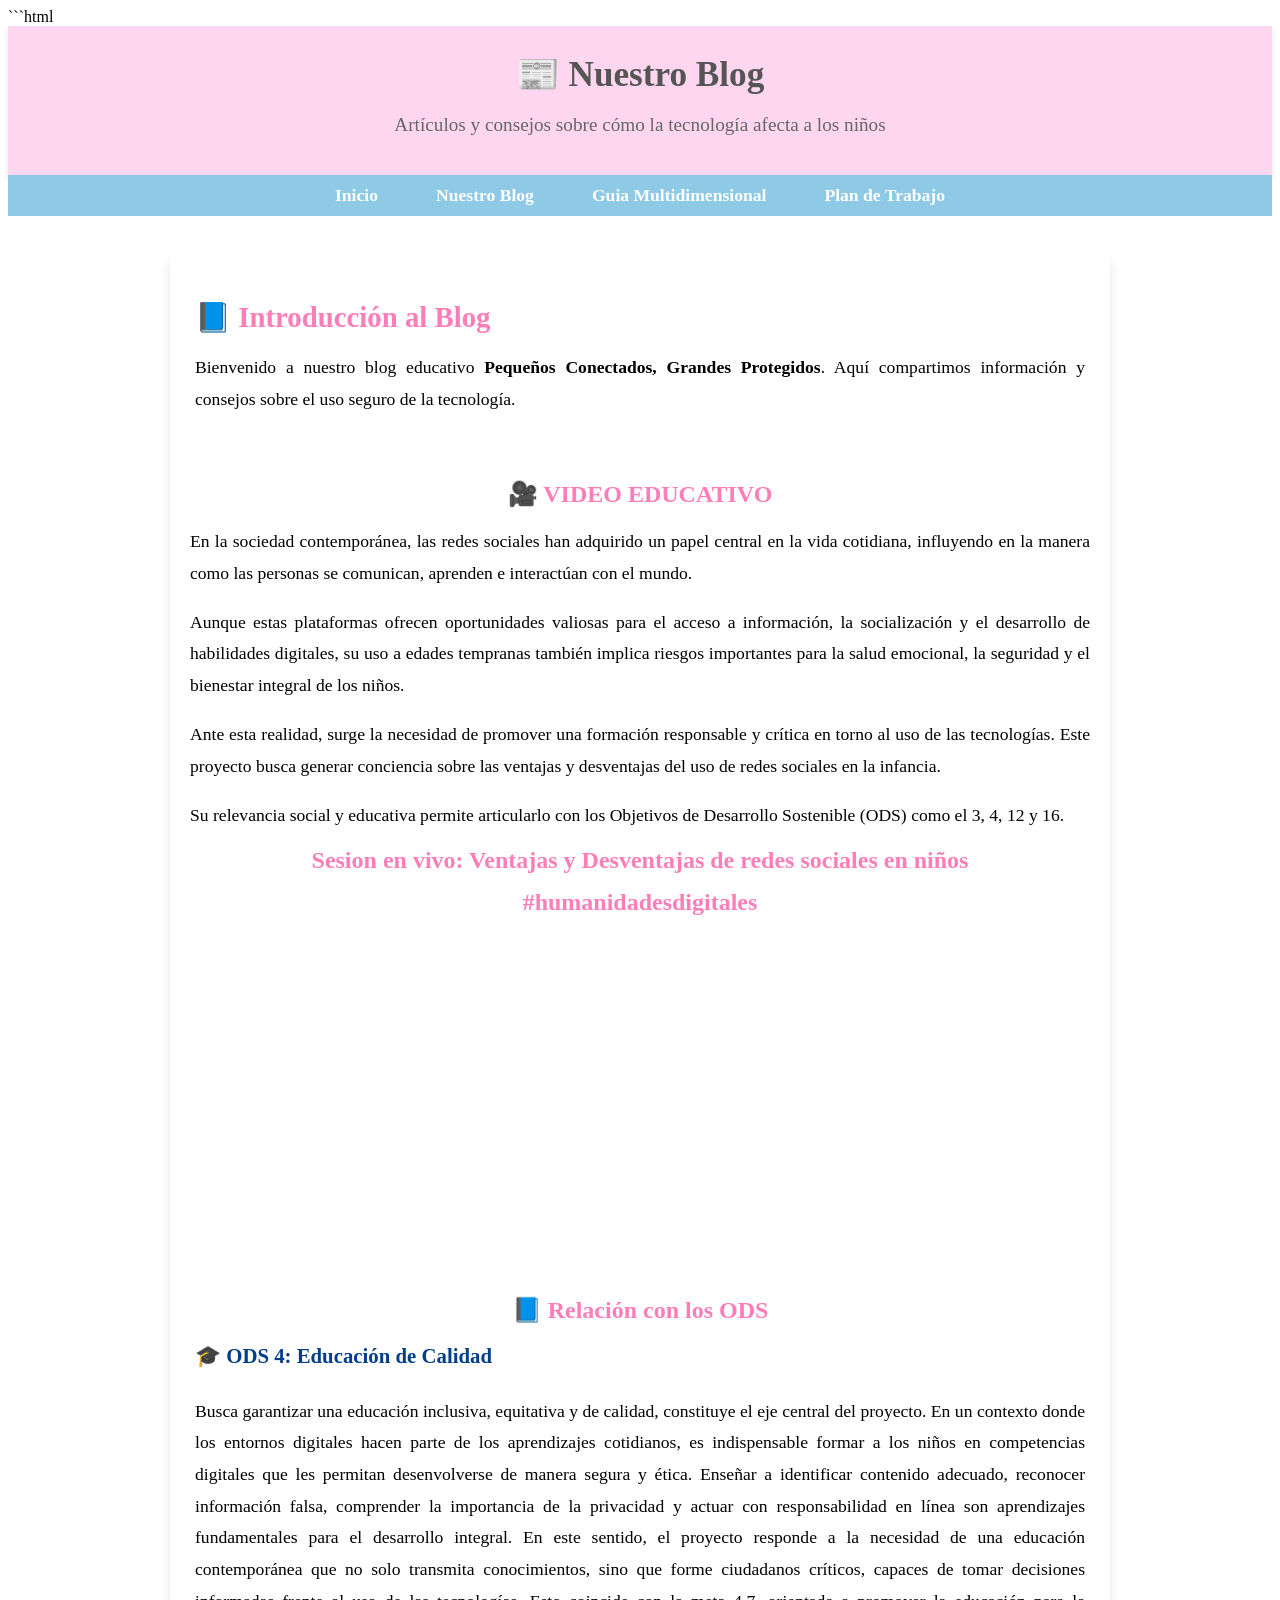
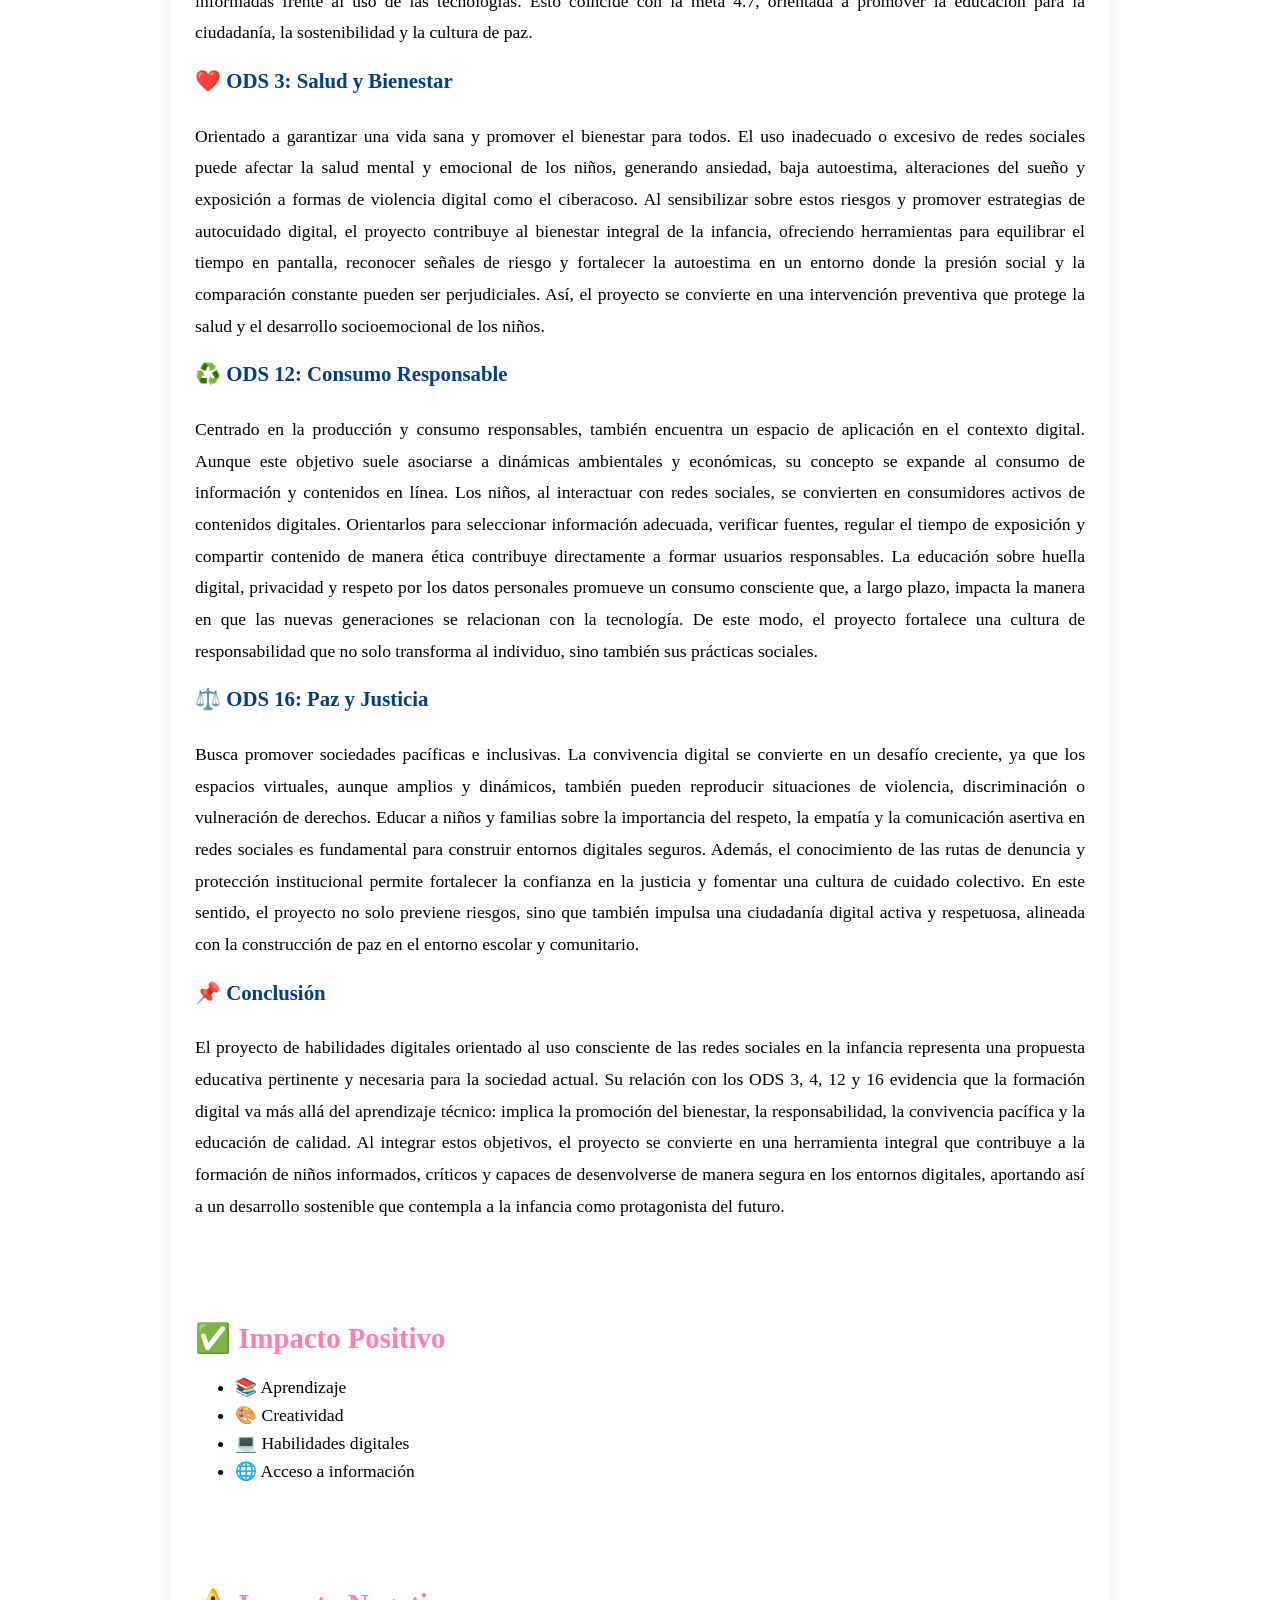
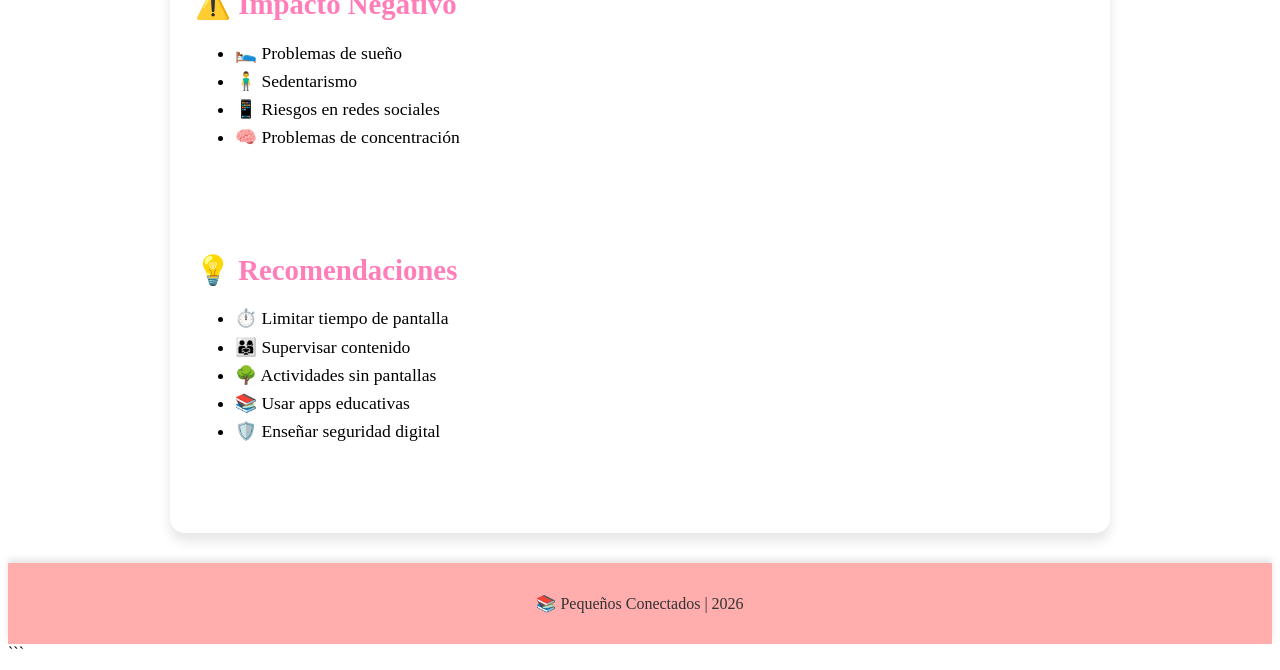
==== commit e3740a35: "Actualicé contenido y estilos del blog" ====
--- a/nuestro-blog.html
+++ b/nuestro-blog.html
@@ -61,10 +61,10 @@
     <h3>Sesion en vivo: Ventajas y Desventajas de redes sociales en niños</h3>
     <h3>#humanidadesdigitales</h3>
 
-    <video width="600" controls>
-        <source src="imagenes/pequeños.mp4" type="video/mp4">
-        Tu navegador no soporta video.
-    </video>
+   <iframe width="600" height="340"
+    src="https://youtu.be/w0bRAJZ3qLQ"
+    frameborder="0" allowfullscreen>
+    </iframe>
 
     <!-- ODS -->
     <section>
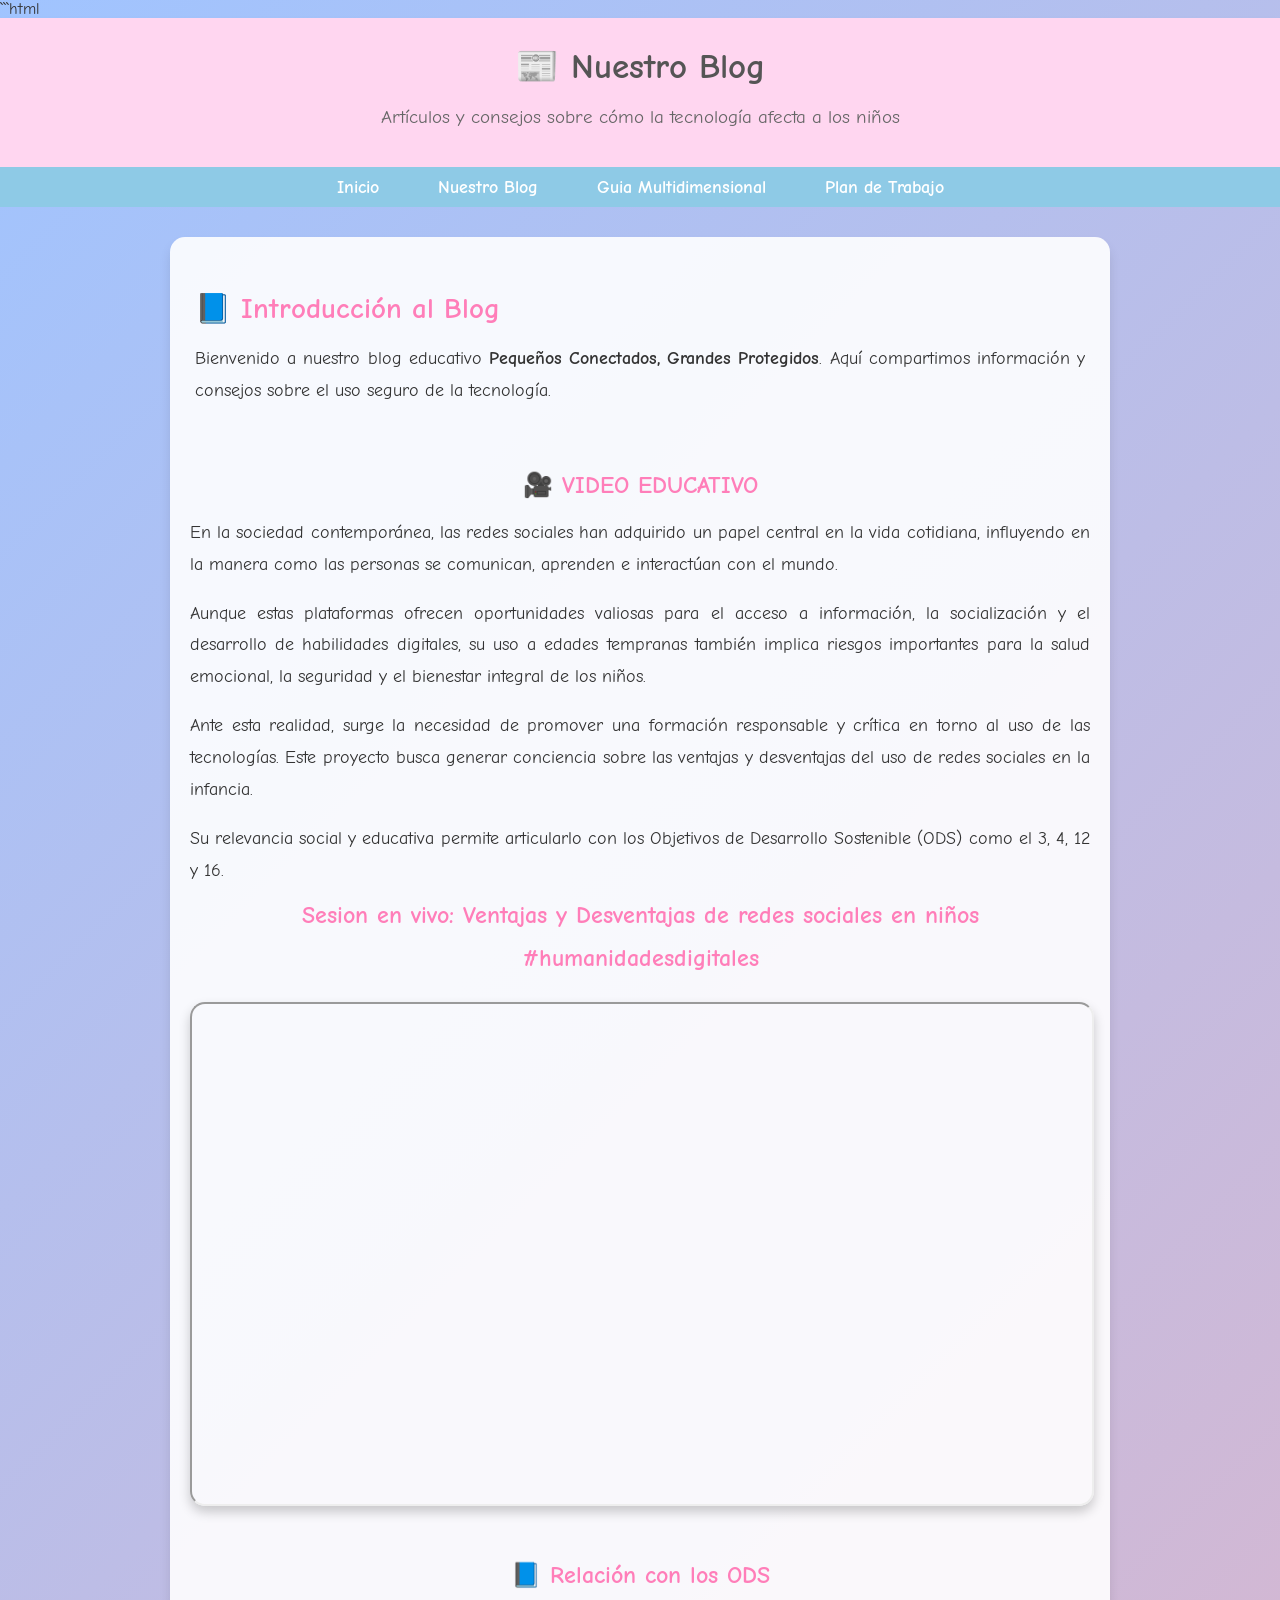
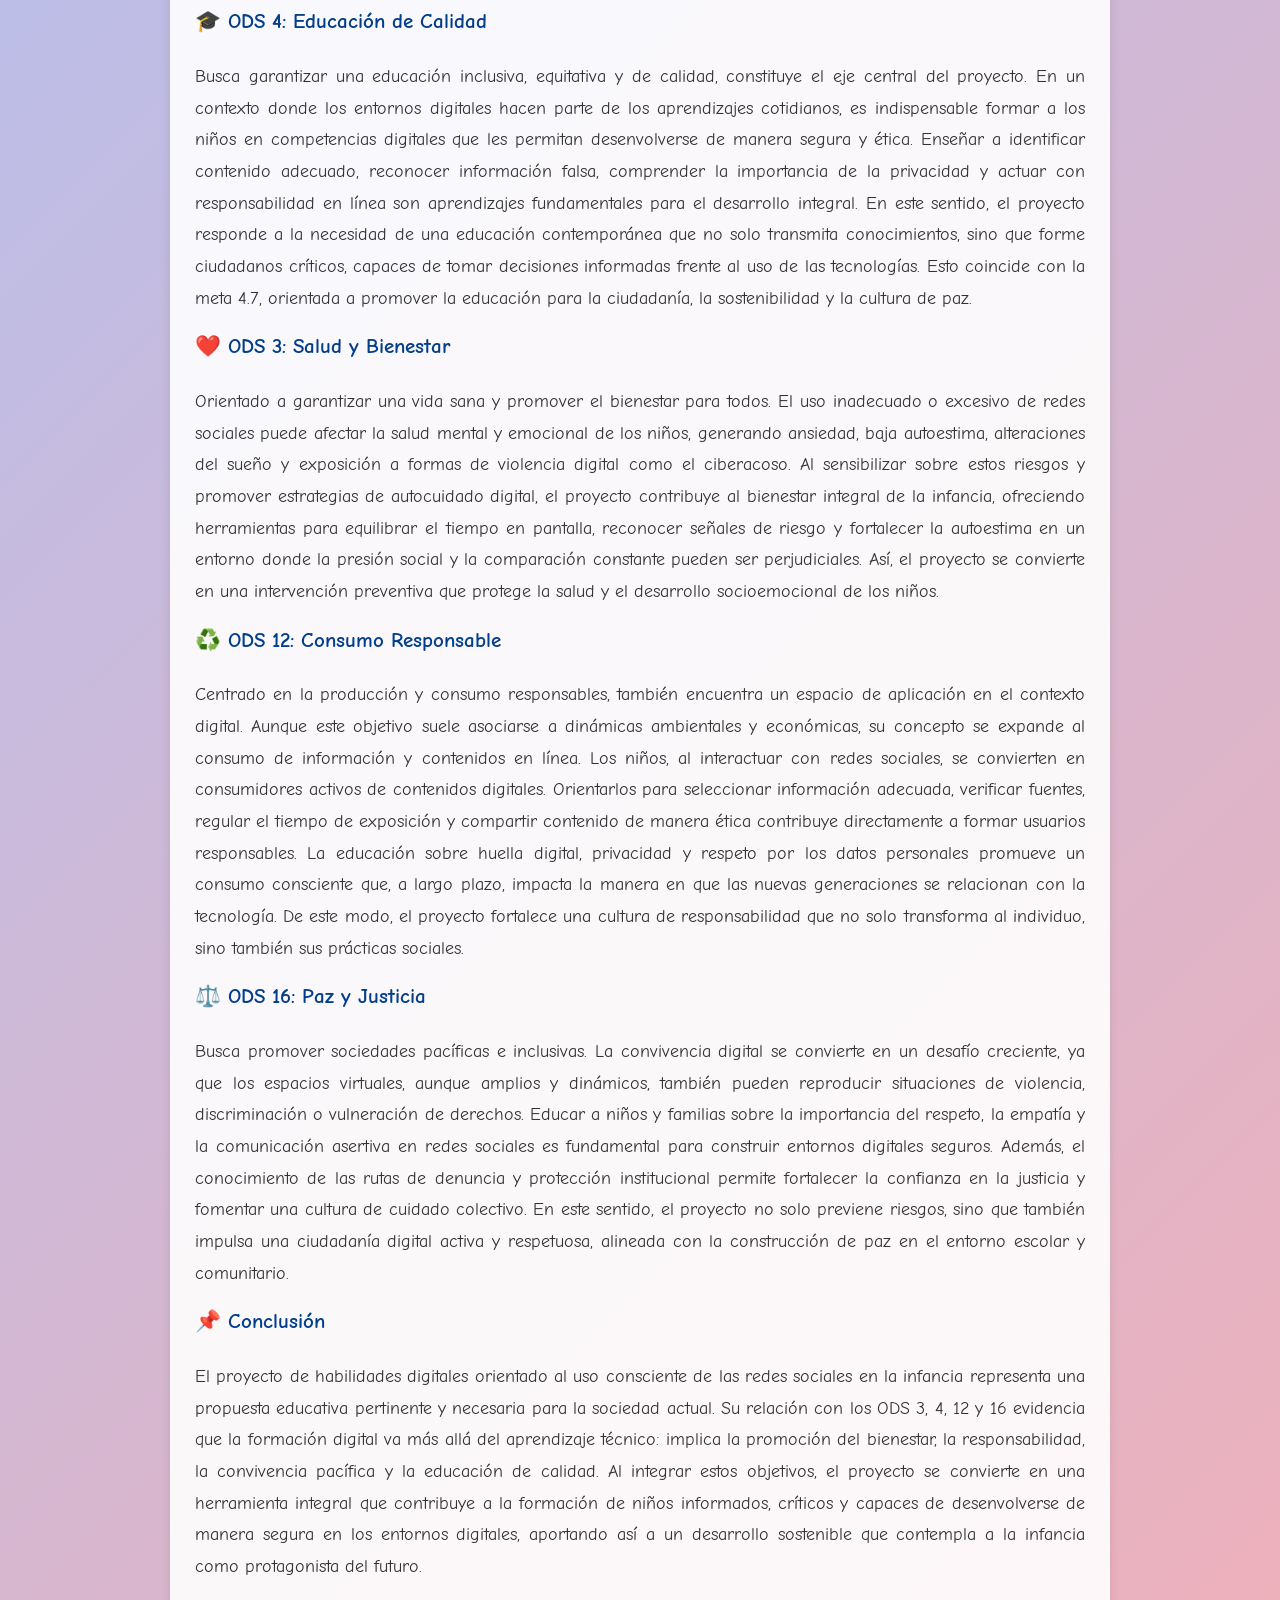
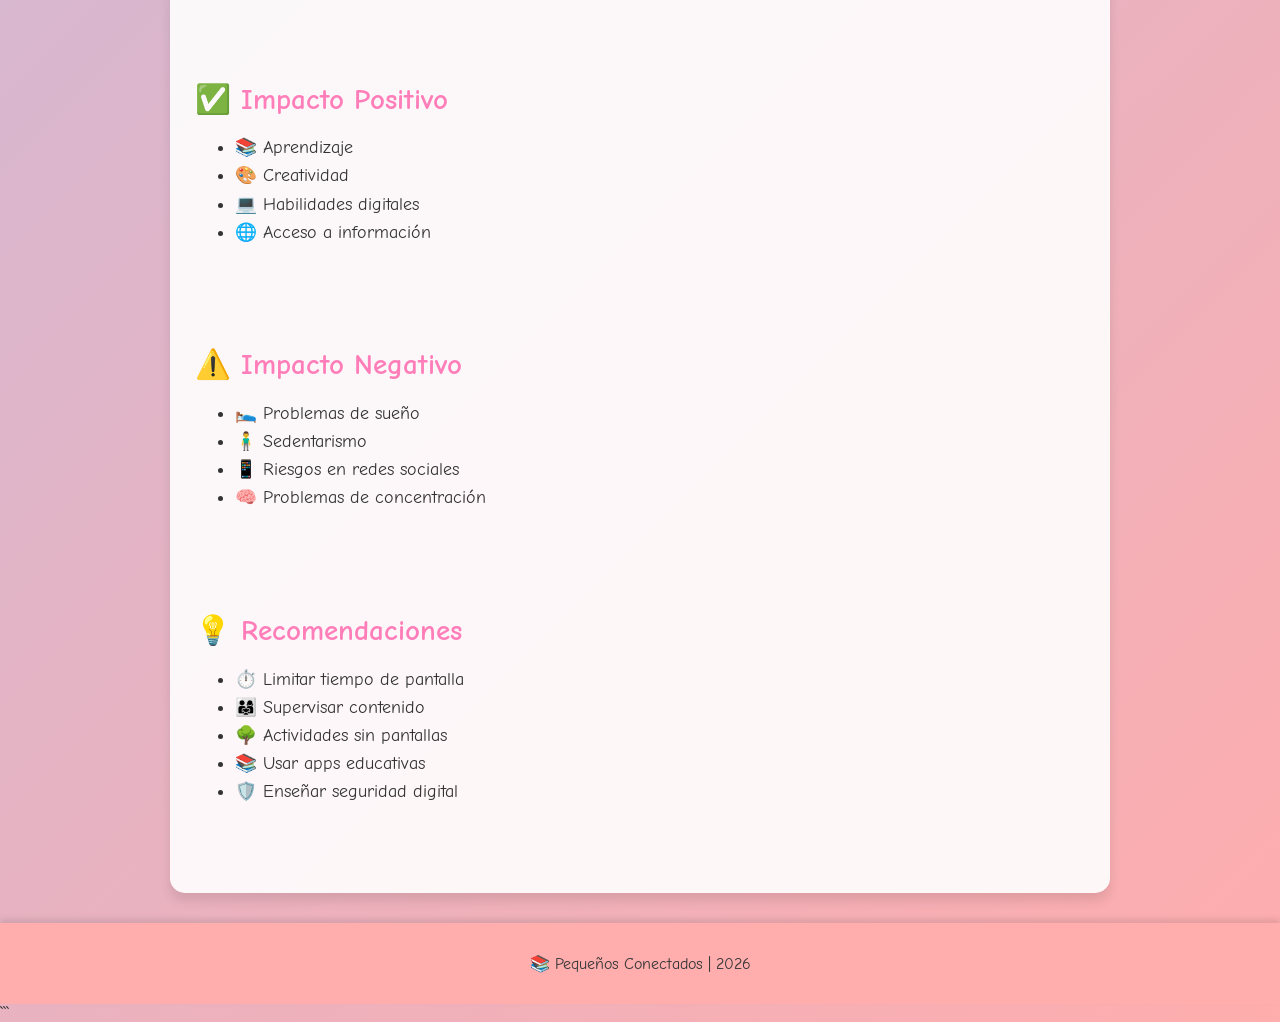
==== commit 190e3050: "Actualicé contenido y estilos del blog" ====
--- a/nuestro-blog.html
+++ b/nuestro-blog.html
@@ -61,10 +61,7 @@
     <h3>Sesion en vivo: Ventajas y Desventajas de redes sociales en niños</h3>
     <h3>#humanidadesdigitales</h3>
 
-   <iframe width="600" height="340"
-    src="https://youtu.be/w0bRAJZ3qLQ"
-    frameborder="0" allowfullscreen>
-    </iframe>
+  <div class="video-container"> <iframe src="https://www.youtube.com/embed/w0bRAJZ3qLQ" title="Video educativo" allowfullscreen> </iframe> </div>
 
     <!-- ODS -->
     <section>
--- a/estilos.css
+++ b/estilos.css
@@ -1,7 +1,4 @@
-```css
-/* ----------------------------- */
-/* TIPOGRAFÍA Y FONDO GENERAL */
-/* ----------------------------- */
+
 @import url('https://fonts.googleapis.com/css2?family=Comic+Neue:wght@400;700&display=swap');
 
 body {
@@ -254,4 +251,17 @@
     color: #333;
     box-shadow: 0 -4px 6px rgba(0,0,0,0.1);
 }
-```
+.video-container {
+    position: relative;
+    width: 100%;
+    max-width: 900px; /* más grande */
+    margin: 30px auto;
+}
+
+/* 🔥 truco responsive */
+.video-container iframe {
+    width: 100%;
+    height: 500px; /* más alto */
+    border-radius: 15px;
+    box-shadow: 0 6px 12px rgba(0,0,0,0.2);
+}
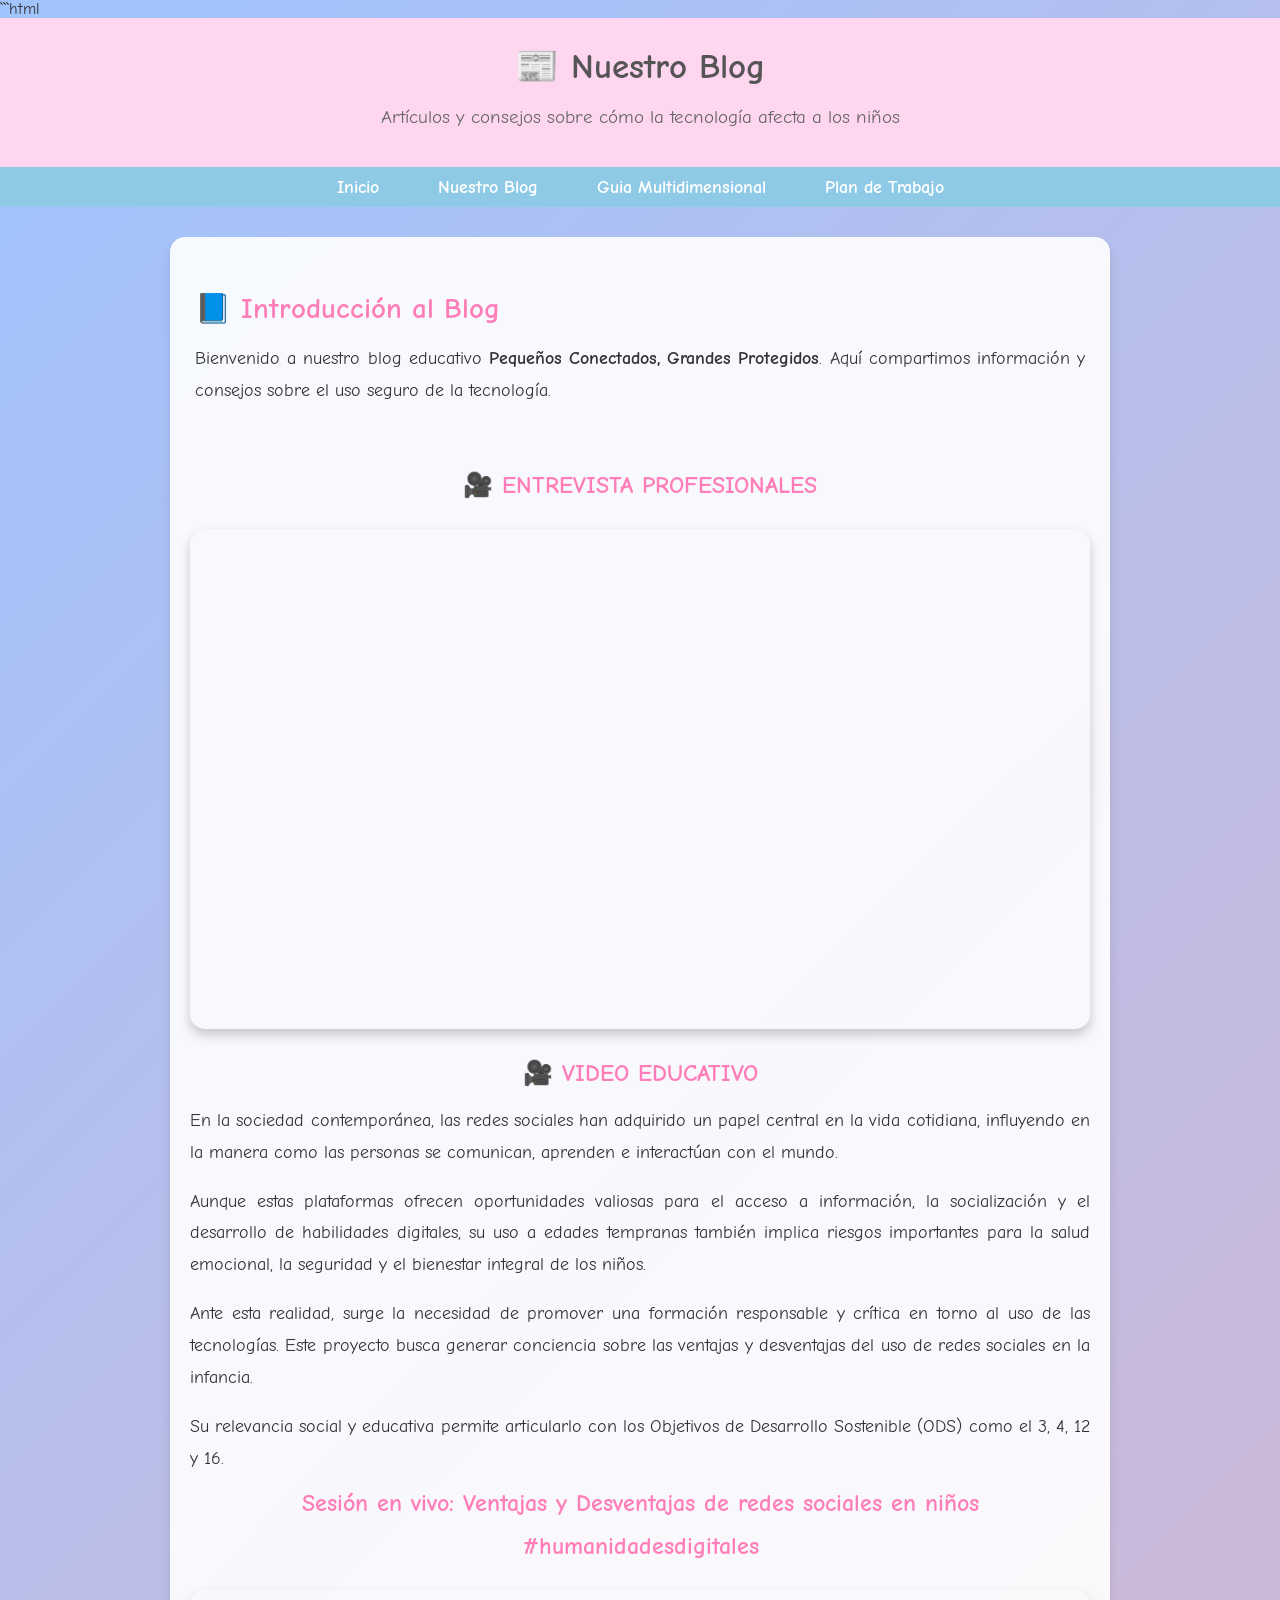
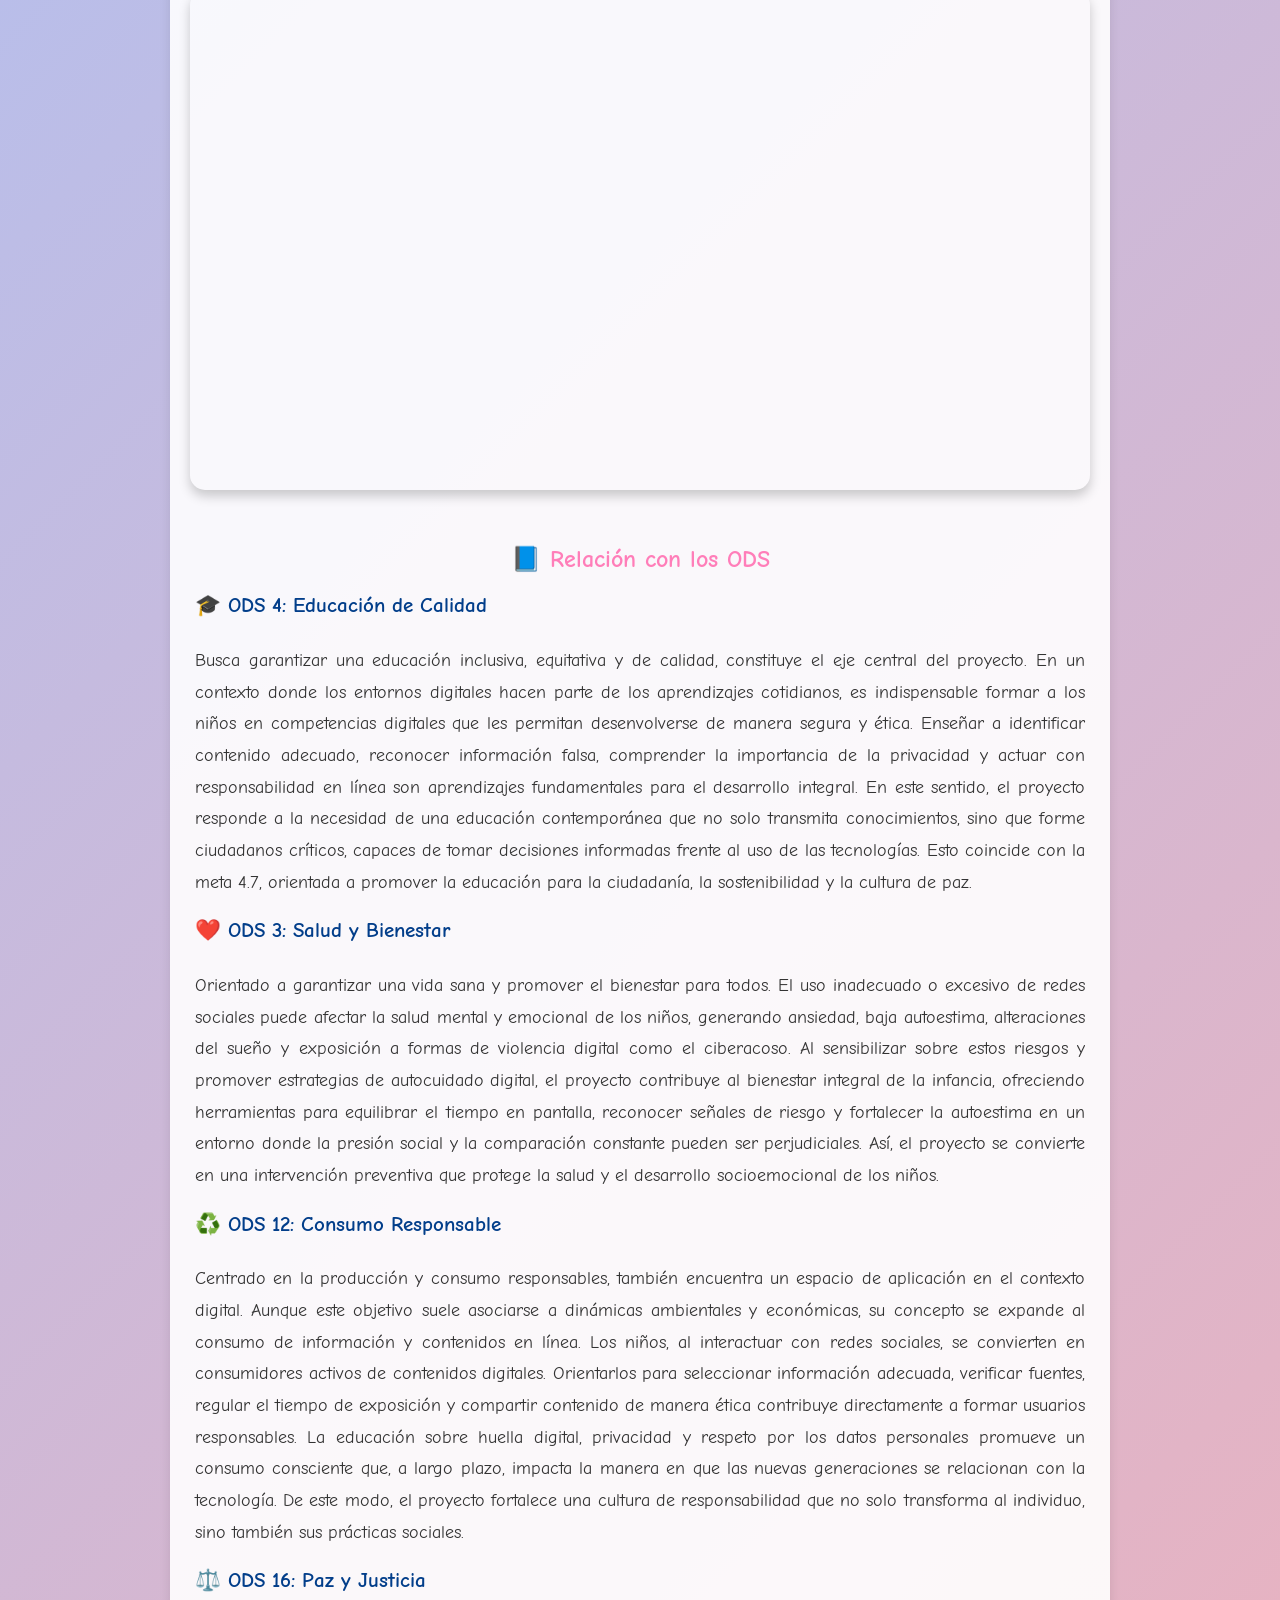
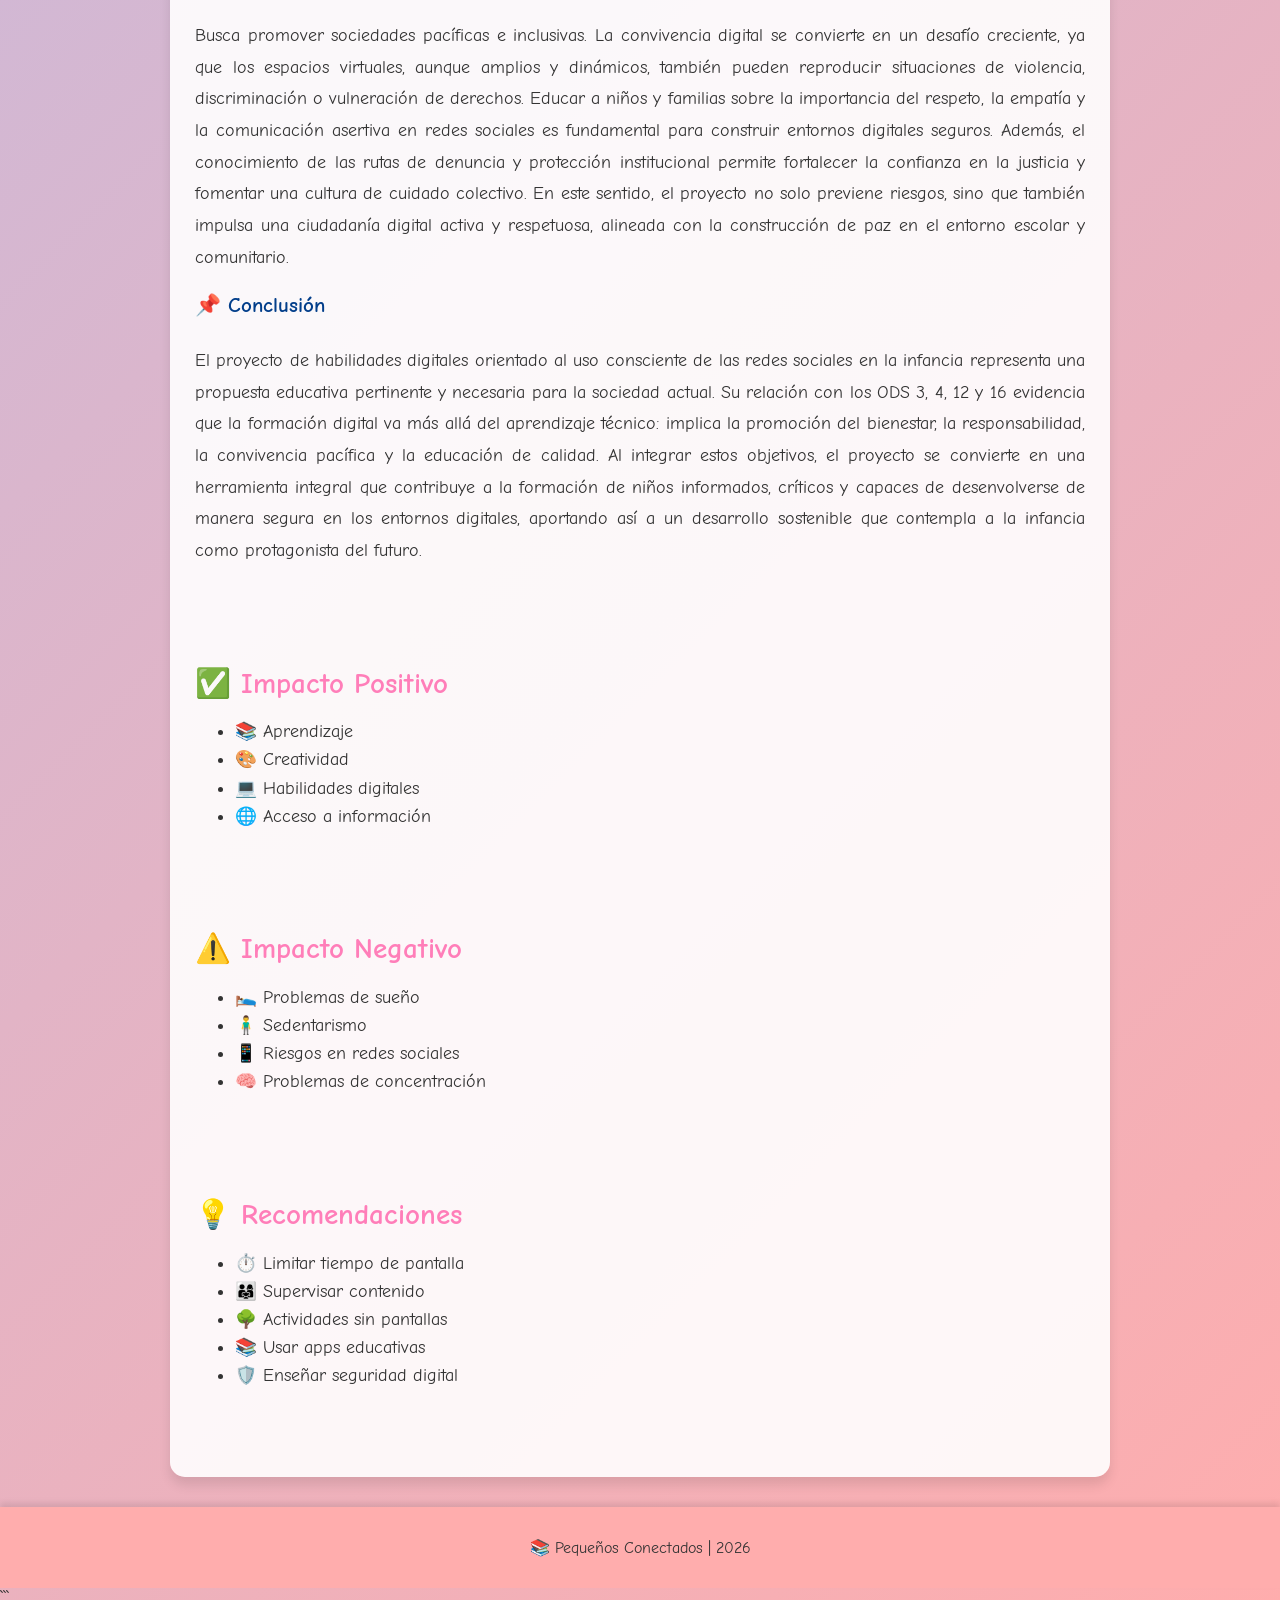
==== commit 3a3cac87: "Corrijo iframe de videos YouTube" ====
--- a/nuestro-blog.html
+++ b/nuestro-blog.html
@@ -33,36 +33,57 @@
         </p>
     </section>
 
-    <!-- VIDEO -->
-    <h3>🎥 VIDEO EDUCATIVO</h3>
+<!-- VIDEO -->
+<h3>🎥 ENTREVISTA PROFESIONALES</h3>
 
-    <p>
-        En la sociedad contemporánea, las redes sociales han adquirido un papel central en la vida cotidiana, 
-        influyendo en la manera como las personas se comunican, aprenden e interactúan con el mundo.
-    </p>
+<div class="video-container">
+  <iframe 
+    src="https://www.youtube.com/embed/KhqMRdaaH3s"
+    title="Entrevista"
+    frameborder="0"
+    allow="accelerometer; autoplay; clipboard-write; encrypted-media; gyroscope; picture-in-picture"
+    allowfullscreen>
+  </iframe>
+</div>
 
-    <p>
-        Aunque estas plataformas ofrecen oportunidades valiosas para el acceso a información, la socialización 
-        y el desarrollo de habilidades digitales, su uso a edades tempranas también implica riesgos importantes 
-        para la salud emocional, la seguridad y el bienestar integral de los niños.
-    </p>
 
-    <p>
-        Ante esta realidad, surge la necesidad de promover una formación responsable y crítica en torno al uso 
-        de las tecnologías. Este proyecto busca generar conciencia sobre las ventajas y desventajas del uso de 
-        redes sociales en la infancia.
-    </p>
+<!-- VIDEO -->
+<h3>🎥 VIDEO EDUCATIVO</h3>
 
-    <p>
-        Su relevancia social y educativa permite articularlo con los Objetivos de Desarrollo Sostenible (ODS) 
-        como el 3, 4, 12 y 16.
-    </p>
+<p>
+En la sociedad contemporánea, las redes sociales han adquirido un papel central en la vida cotidiana, 
+influyendo en la manera como las personas se comunican, aprenden e interactúan con el mundo.
+</p>
 
-    <h3>Sesion en vivo: Ventajas y Desventajas de redes sociales en niños</h3>
-    <h3>#humanidadesdigitales</h3>
+<p>
+Aunque estas plataformas ofrecen oportunidades valiosas para el acceso a información, la socialización 
+y el desarrollo de habilidades digitales, su uso a edades tempranas también implica riesgos importantes 
+para la salud emocional, la seguridad y el bienestar integral de los niños.
+</p>
 
-  <div class="video-container"> <iframe src="https://www.youtube.com/embed/w0bRAJZ3qLQ" title="Video educativo" allowfullscreen> </iframe> </div>
+<p>
+Ante esta realidad, surge la necesidad de promover una formación responsable y crítica en torno al uso 
+de las tecnologías. Este proyecto busca generar conciencia sobre las ventajas y desventajas del uso de 
+redes sociales en la infancia.
+</p>
 
+<p>
+Su relevancia social y educativa permite articularlo con los Objetivos de Desarrollo Sostenible (ODS) 
+como el 3, 4, 12 y 16.
+</p>
+
+<h3>Sesión en vivo: Ventajas y Desventajas de redes sociales en niños</h3>
+<h3>#humanidadesdigitales</h3>
+
+<div class="video-container">
+  <iframe 
+    src="https://www.youtube.com/embed/w0bRAJZ3qLQ"
+    title="Video educativo"
+    frameborder="0"
+    allow="accelerometer; autoplay; clipboard-write; encrypted-media; gyroscope; picture-in-picture"
+    allowfullscreen>
+  </iframe>
+</div>
     <!-- ODS -->
     <section>
         <h3>📘 Relación con los ODS</h3>
